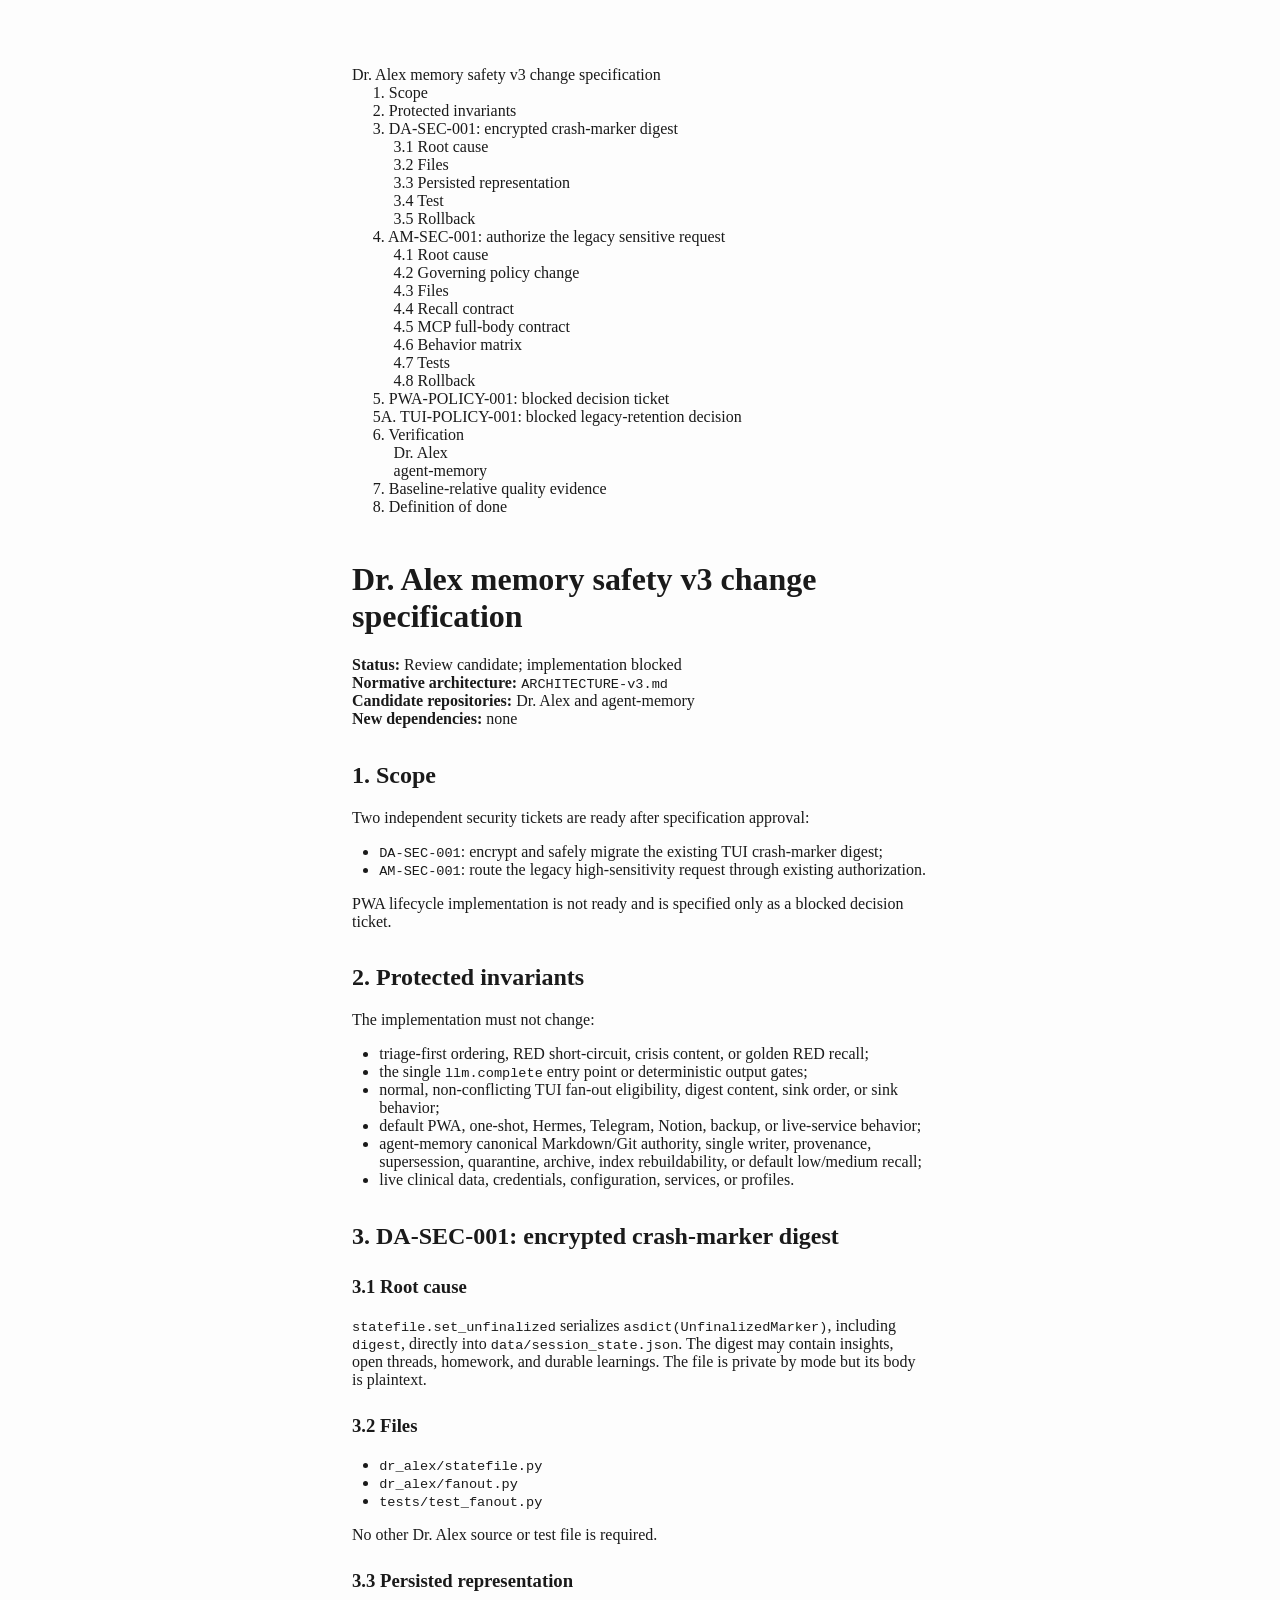
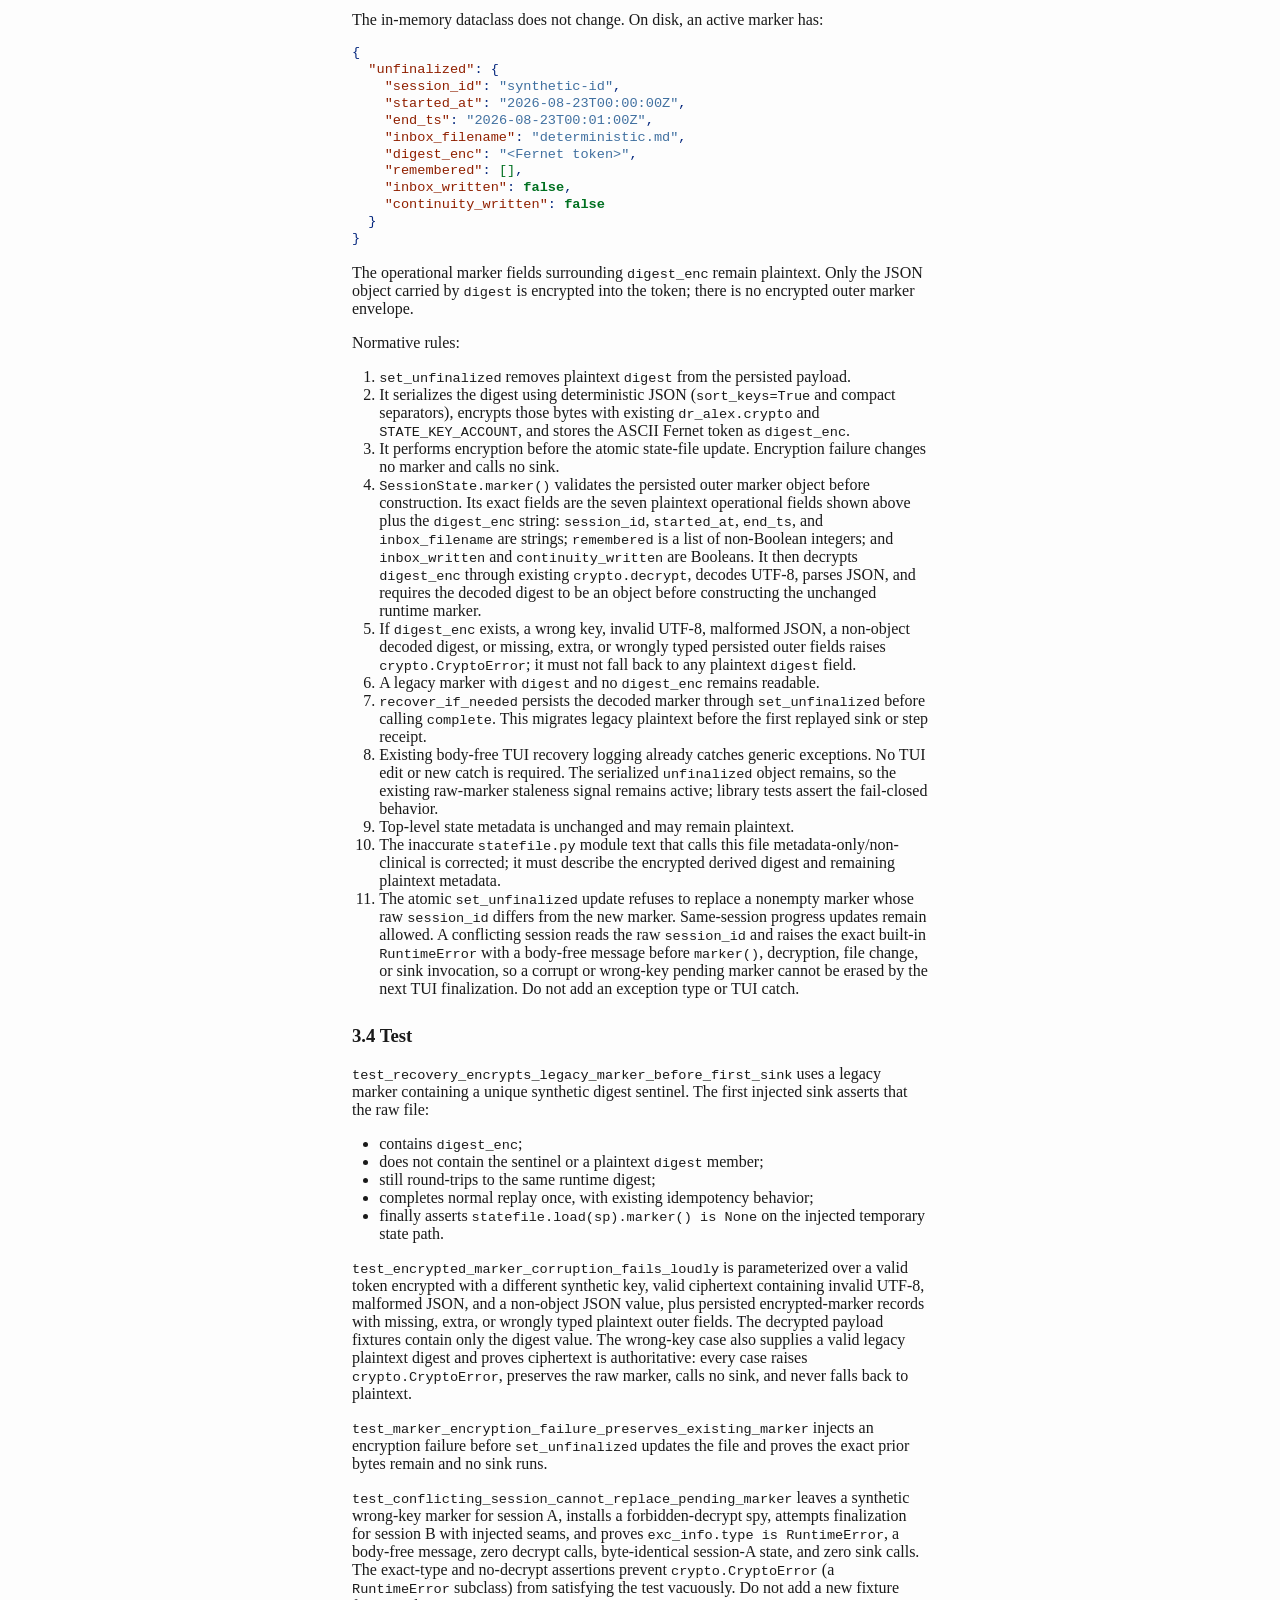
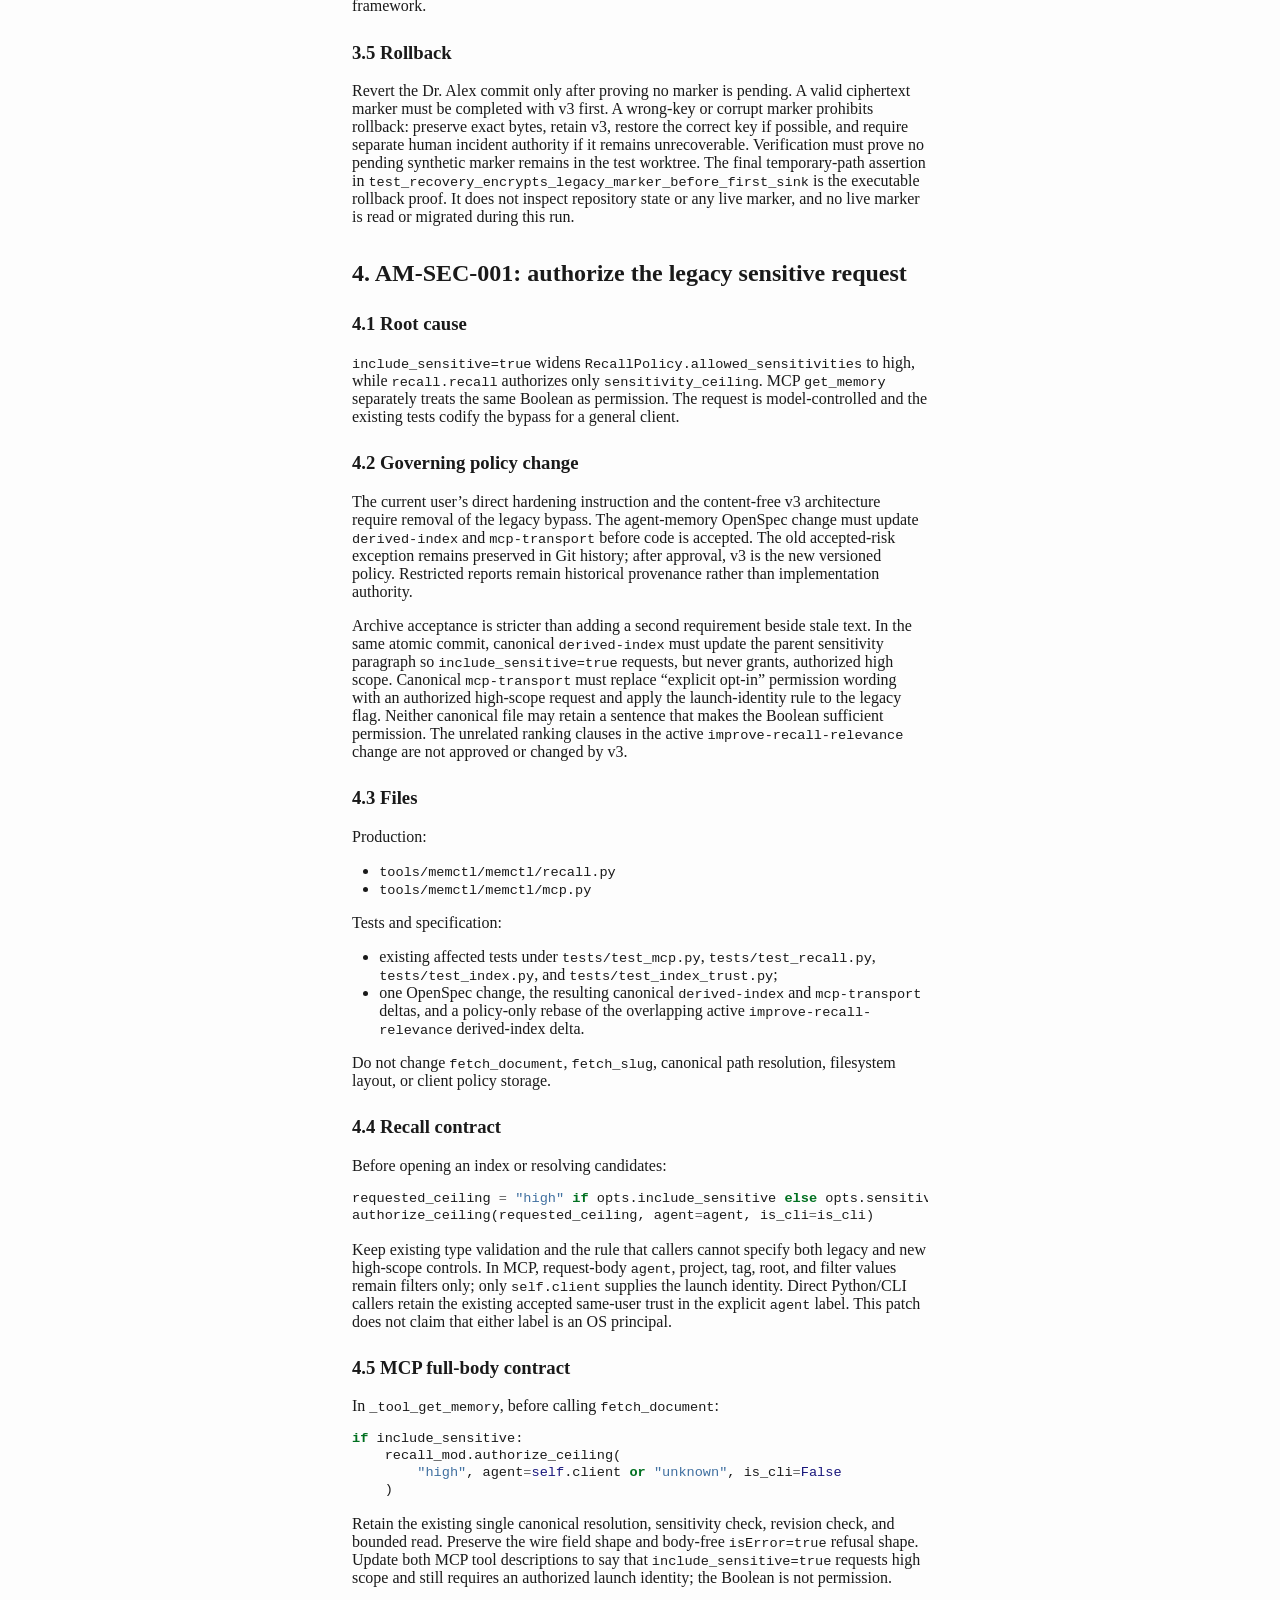
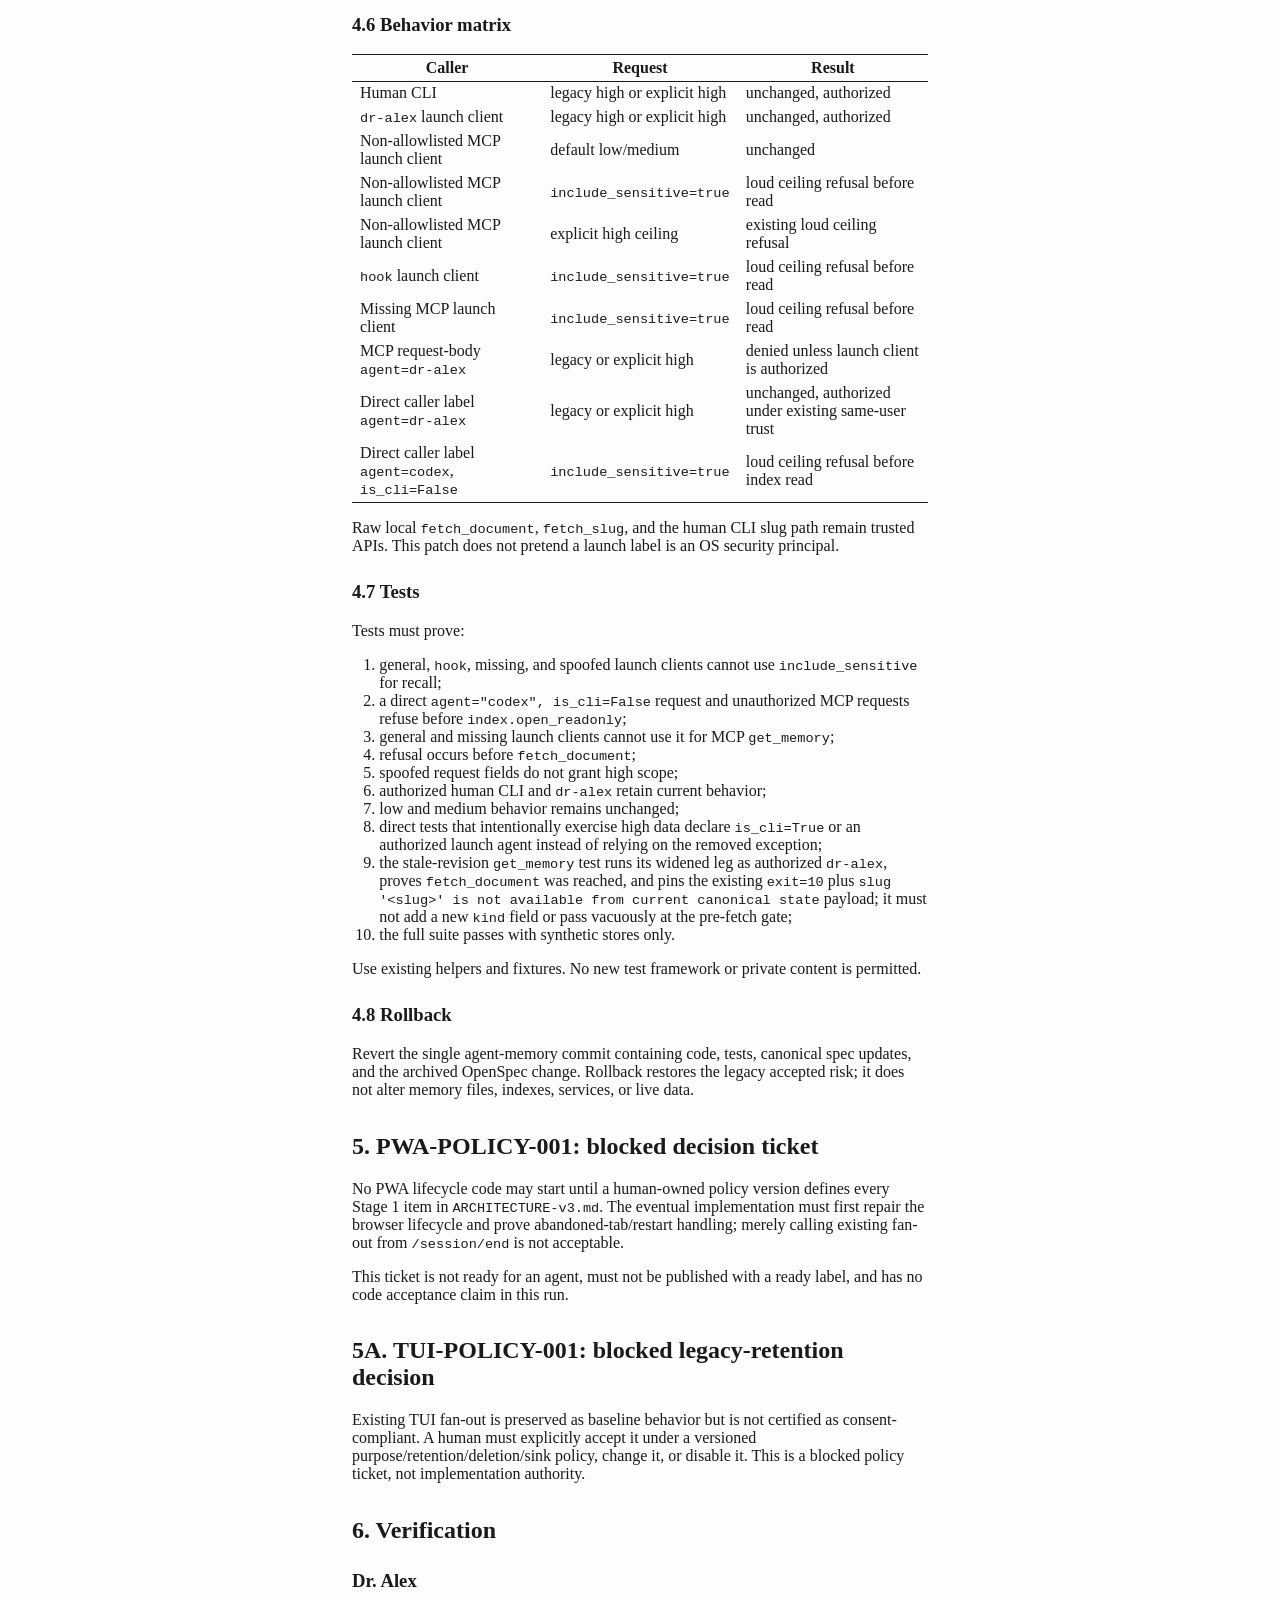
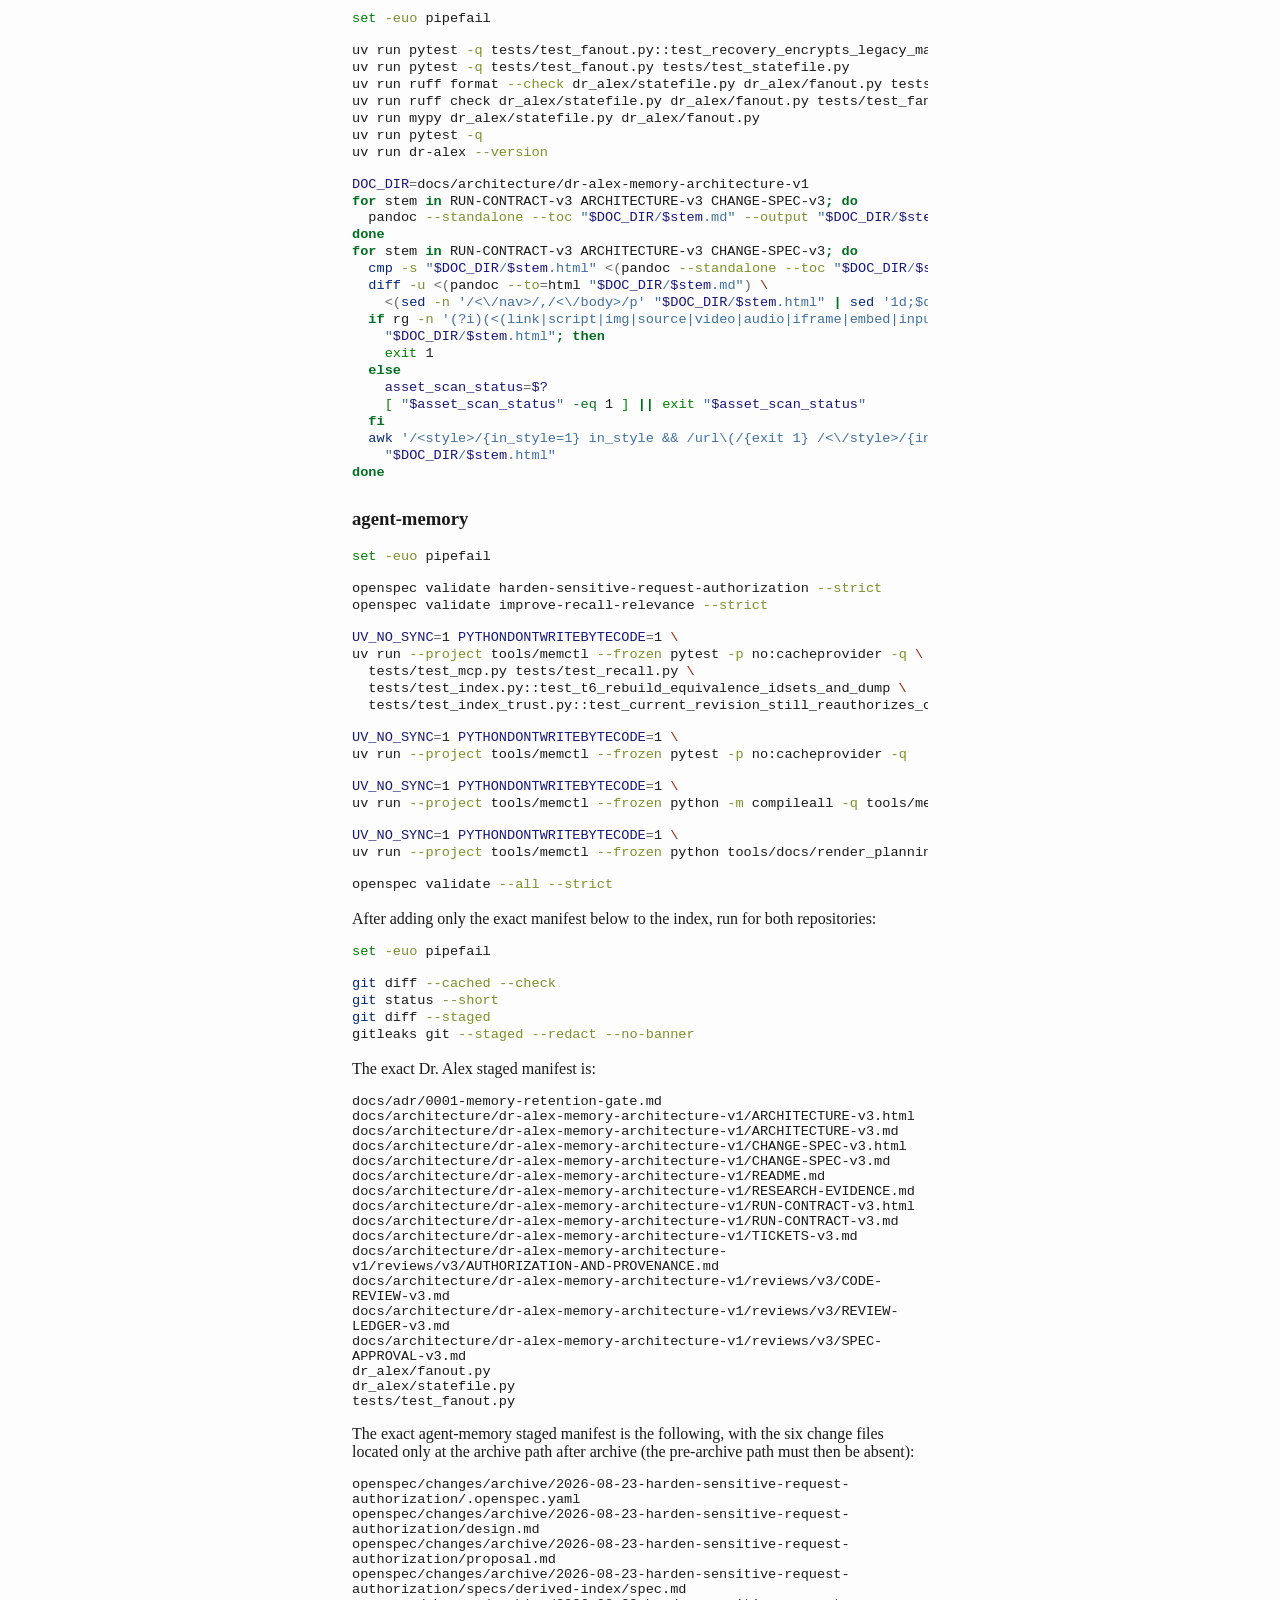
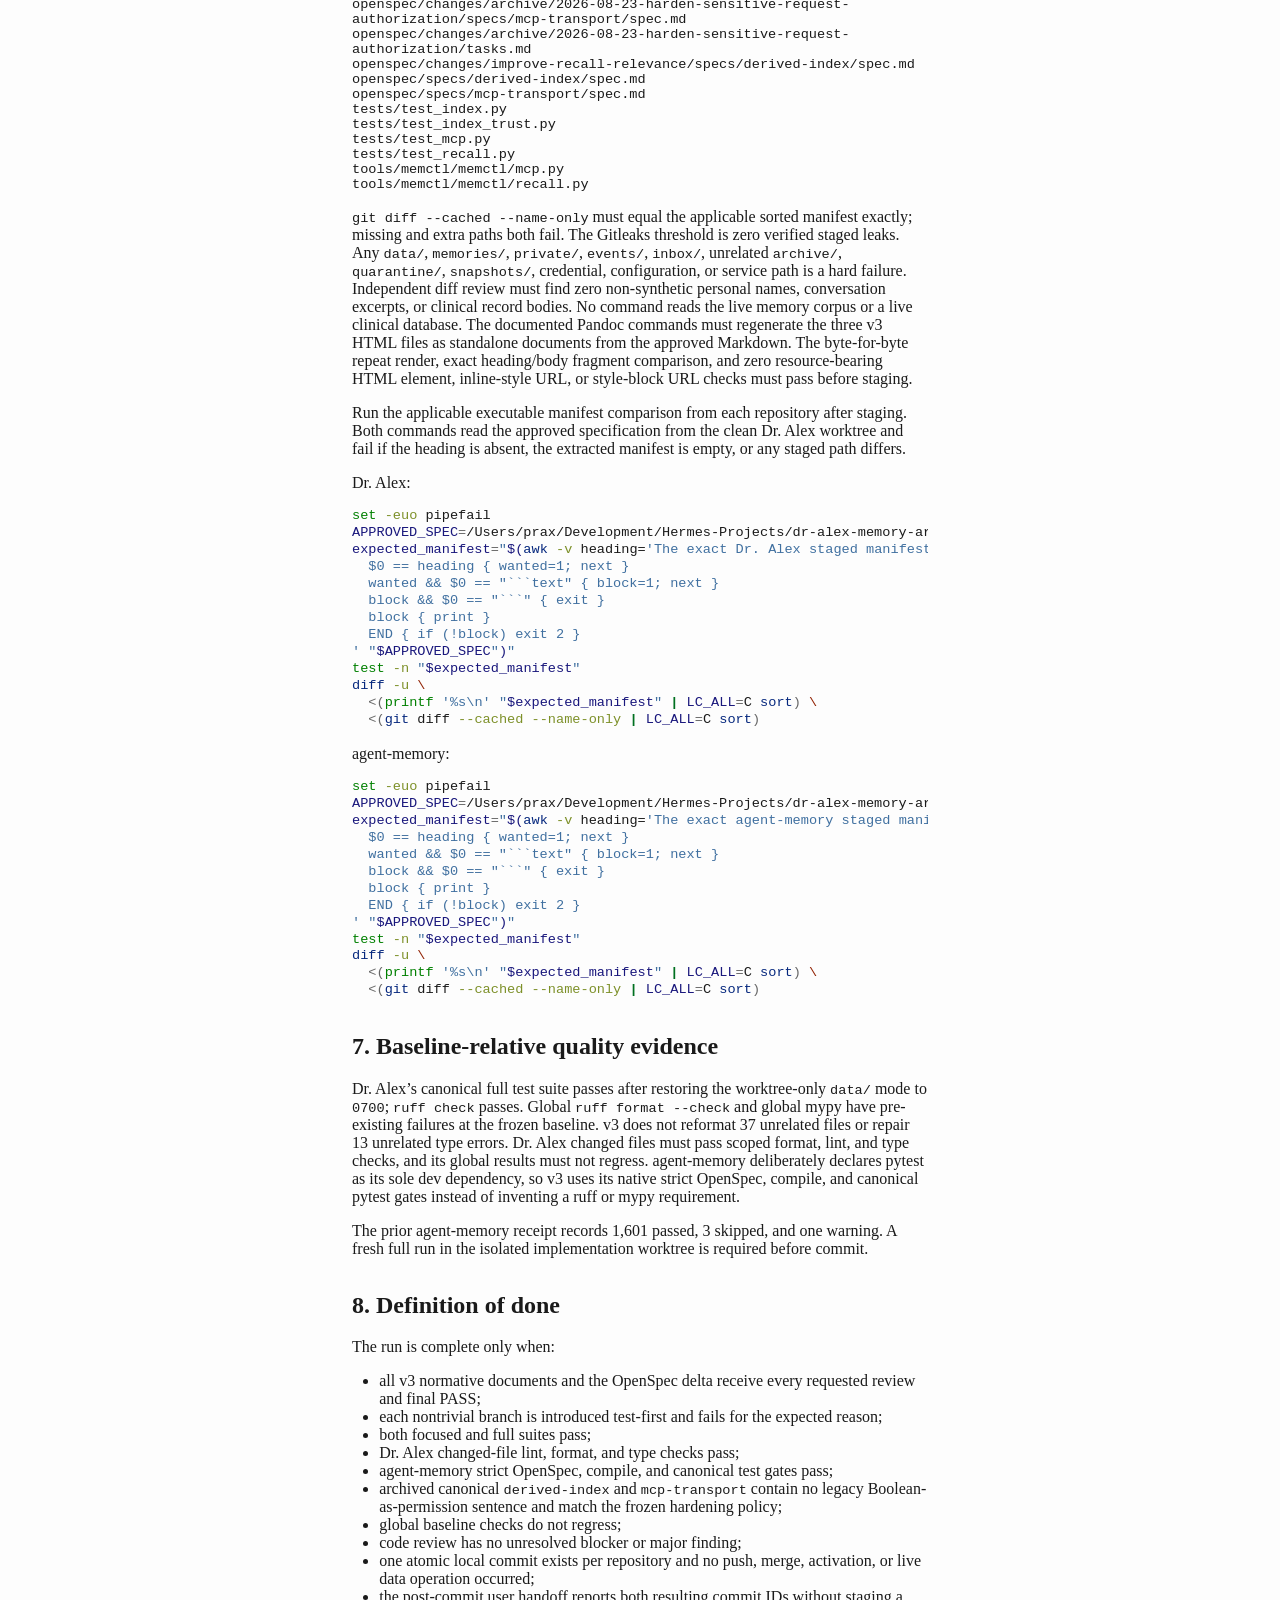
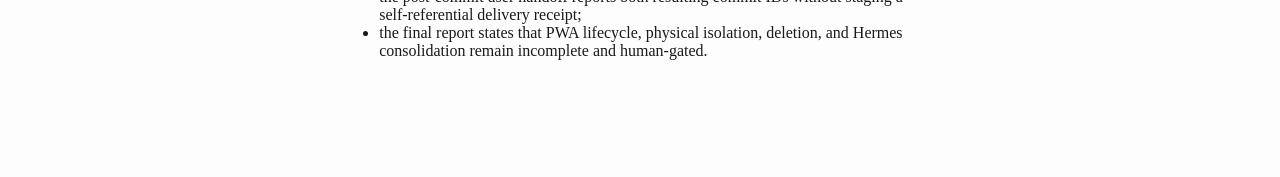
==== docs/architecture/dr-alex-memory-architecture-v1/CHANGE-SPEC-v3.html @ abb3fe2e "fix: encrypt recovery marker digest" ====
<!DOCTYPE html>
<html xmlns="http://www.w3.org/1999/xhtml">
<head>
  <meta charset="utf-8" />
  <meta name="generator" content="pandoc 3.10.2" />
  <meta name="viewport" content="width=device-width, initial-scale=1.0, user-scalable=yes" />
  <title>CHANGE-SPEC-v3</title>
  <style>
    /* Default styles provided by pandoc.
    ** See https://pandoc.org/MANUAL.html#variables-for-html for config info.
    */
    html {
      color: #1a1a1a;
      background-color: #fdfdfd;
    }
    body {
      margin: 0 auto;
      max-width: 36em;
      padding-left: 50px;
      padding-right: 50px;
      padding-top: 50px;
      padding-bottom: 50px;
      hyphens: auto;
      overflow-wrap: break-word;
      text-rendering: optimizeLegibility;
      font-kerning: normal;
    }
    @media (max-width: 600px) {
      body {
        font-size: 0.9em;
        padding: 12px;
      }
      h1 {
        font-size: 1.8em;
      }
    }
    @media print {
      html {
        background-color: white;
      }
      body {
        background-color: transparent;
        color: black;
      }
      p, h2, h3 {
        orphans: 3;
        widows: 3;
      }
      h2, h3, h4 {
        page-break-after: avoid;
      }
    }
    p {
      margin: 1em 0;
    }
    a {
      color: #1a1a1a;
    }
    a:visited {
      color: #1a1a1a;
    }
    img {
      max-width: 100%;
    }
    svg {
      height: auto;
      max-width: 100%;
    }
    h1, h2, h3, h4, h5, h6 {
      margin-top: 1.4em;
    }
    h5, h6 {
      font-size: 1em;
      font-style: italic;
    }
    h6 {
      font-weight: normal;
    }
    ol, ul {
      padding-left: 1.7em;
      margin-top: 1em;
    }
    li > ol, li > ul {
      margin-top: 0;
    }
    blockquote {
      margin: 1em 0 1em 1.7em;
      padding-left: 1em;
      border-left: 2px solid #e6e6e6;
      color: #606060;
    }
    code {
      white-space: pre-wrap;
      font-family: Menlo, Monaco, Consolas, 'Lucida Console', monospace;
      font-size: 85%;
      margin: 0;
      hyphens: manual;
    }
    pre {
      margin: 1em 0;
      overflow: auto;
    }
    pre code {
      padding: 0;
      overflow: visible;
      overflow-wrap: normal;
    }
    .sourceCode {
     background-color: transparent;
     overflow: visible;
    }
    hr {
      border: none;
      border-top: 1px solid #1a1a1a;
      height: 1px;
      margin: 1em 0;
    }
    table {
      margin: 1em 0;
      border-collapse: collapse;
      width: 100%;
      overflow-x: auto;
      display: block;
      font-variant-numeric: lining-nums tabular-nums;
    }
    table caption {
      margin-bottom: 0.75em;
    }
    tbody {
      margin-top: 0.5em;
      border-top: 1px solid #1a1a1a;
      border-bottom: 1px solid #1a1a1a;
    }
    th {
      border-top: 1px solid #1a1a1a;
      padding: 0.25em 0.5em 0.25em 0.5em;
    }
    td {
      padding: 0.125em 0.5em 0.25em 0.5em;
    }
    header {
      margin-bottom: 4em;
      text-align: center;
    }
    #TOC li {
      list-style: none;
    }
    #TOC ul {
      padding-left: 1.3em;
    }
    #TOC > ul {
      padding-left: 0;
    }
    #TOC a:not(:hover) {
      text-decoration: none;
    }
    span.smallcaps{font-variant: small-caps;}
    div.columns{display: flex; gap: 1.5em;}
    div.column{flex: auto;}
    @media screen {
    div.columns{gap: min(4vw, 1.5em);}
    div.column{overflow-x: auto;}
    }
    div.hanging-indent{margin-left: 1.5em; text-indent: -1.5em;}
    /* The extra [class] is a hack that increases specificity enough to
       override a similar rule in reveal.js */
    ul.task-list[class]{list-style: none;}
    ul.task-list li input[type="checkbox"] {
      font-size: inherit;
      width: 0.8em;
      margin: 0 0.8em 0.2em -1.6em;
      vertical-align: middle;
    }
    .display.math{display: block; text-align: center; margin: 0.5rem auto;}
    /* CSS for syntax highlighting */
    html { -webkit-text-size-adjust: 100%; }
    pre > code.sourceCode { white-space: pre; position: relative; }
    pre > code.sourceCode > span { display: inline-block; line-height: 1.25; }
    pre > code.sourceCode > span:empty { height: 1.2em; }
    .sourceCode { overflow: visible; }
    code.sourceCode > span { color: inherit; text-decoration: inherit; }
    div.sourceCode { margin: 1em 0; }
    pre.sourceCode { margin: 0; }
    @media screen {
    div.sourceCode { overflow: auto; }
    }
    @media print {
    pre > code.sourceCode { white-space: pre-wrap; }
    pre > code.sourceCode > span { text-indent: -5em; padding-left: 5em; }
    }
    pre.numberSource code
      { counter-reset: source-line 0; }
    pre.numberSource code > span
      { position: relative; left: -4em; counter-increment: source-line; }
    pre.numberSource code > span > a:first-child::before
      { content: counter(source-line);
        position: relative; left: -1em; text-align: right; vertical-align: baseline;
        border: none; display: inline-block;
        -webkit-touch-callout: none; -webkit-user-select: none;
        -khtml-user-select: none; -moz-user-select: none;
        -ms-user-select: none; user-select: none;
        padding: 0 4px; width: 4em;
        color: #aaaaaa;
      }
    pre.numberSource { margin-left: 3em; border-left: 1px solid #aaaaaa;  padding-left: 4px; }
    div.sourceCode
      {   }
    @media screen {
    pre > code.sourceCode > span > a:first-child::before { text-decoration: underline; }
    }
    code span.al { color: #ff0000; font-weight: bold; } /* Alert */
    code span.an { color: #60a0b0; font-weight: bold; font-style: italic; } /* Annotation */
    code span.at { color: #7d9029; } /* Attribute */
    code span.bn { color: #40a070; } /* BaseN */
    code span.bu { color: #008000; } /* BuiltIn */
    code span.cf { color: #007020; font-weight: bold; } /* ControlFlow */
    code span.ch { color: #4070a0; } /* Char */
    code span.cn { color: #880000; } /* Constant */
    code span.co { color: #60a0b0; font-style: italic; } /* Comment */
    code span.cv { color: #60a0b0; font-weight: bold; font-style: italic; } /* CommentVar */
    code span.do { color: #ba2121; font-style: italic; } /* Documentation */
    code span.dt { color: #902000; } /* DataType */
    code span.dv { color: #40a070; } /* DecVal */
    code span.er { color: #ff0000; font-weight: bold; } /* Error */
    code span.ex { } /* Extension */
    code span.fl { color: #40a070; } /* Float */
    code span.fu { color: #06287e; } /* Function */
    code span.im { color: #008000; font-weight: bold; } /* Import */
    code span.in { color: #60a0b0; font-weight: bold; font-style: italic; } /* Information */
    code span.kw { color: #007020; font-weight: bold; } /* Keyword */
    code span.op { color: #666666; } /* Operator */
    code span.ot { color: #007020; } /* Other */
    code span.pp { color: #bc7a00; } /* Preprocessor */
    code span.sc { color: #4070a0; } /* SpecialChar */
    code span.ss { color: #bb6688; } /* SpecialString */
    code span.st { color: #4070a0; } /* String */
    code span.va { color: #19177c; } /* Variable */
    code span.vs { color: #4070a0; } /* VerbatimString */
    code span.wa { color: #60a0b0; font-weight: bold; font-style: italic; } /* Warning */
  </style>
</head>
<body>
<nav id="TOC" role="doc-toc">
<ul>
<li><a href="#dr.-alex-memory-safety-v3-change-specification"
id="toc-dr.-alex-memory-safety-v3-change-specification">Dr. Alex memory
safety v3 change specification</a>
<ul>
<li><a href="#scope" id="toc-scope">1. Scope</a></li>
<li><a href="#protected-invariants" id="toc-protected-invariants">2.
Protected invariants</a></li>
<li><a href="#da-sec-001-encrypted-crash-marker-digest"
id="toc-da-sec-001-encrypted-crash-marker-digest">3. DA-SEC-001:
encrypted crash-marker digest</a>
<ul>
<li><a href="#root-cause" id="toc-root-cause">3.1 Root cause</a></li>
<li><a href="#files" id="toc-files">3.2 Files</a></li>
<li><a href="#persisted-representation"
id="toc-persisted-representation">3.3 Persisted representation</a></li>
<li><a href="#test" id="toc-test">3.4 Test</a></li>
<li><a href="#rollback" id="toc-rollback">3.5 Rollback</a></li>
</ul></li>
<li><a href="#am-sec-001-authorize-the-legacy-sensitive-request"
id="toc-am-sec-001-authorize-the-legacy-sensitive-request">4.
AM-SEC-001: authorize the legacy sensitive request</a>
<ul>
<li><a href="#root-cause-1" id="toc-root-cause-1">4.1 Root
cause</a></li>
<li><a href="#governing-policy-change"
id="toc-governing-policy-change">4.2 Governing policy change</a></li>
<li><a href="#files-1" id="toc-files-1">4.3 Files</a></li>
<li><a href="#recall-contract" id="toc-recall-contract">4.4 Recall
contract</a></li>
<li><a href="#mcp-full-body-contract"
id="toc-mcp-full-body-contract">4.5 MCP full-body contract</a></li>
<li><a href="#behavior-matrix" id="toc-behavior-matrix">4.6 Behavior
matrix</a></li>
<li><a href="#tests" id="toc-tests">4.7 Tests</a></li>
<li><a href="#rollback-1" id="toc-rollback-1">4.8 Rollback</a></li>
</ul></li>
<li><a href="#pwa-policy-001-blocked-decision-ticket"
id="toc-pwa-policy-001-blocked-decision-ticket">5. PWA-POLICY-001:
blocked decision ticket</a></li>
<li><a href="#a.-tui-policy-001-blocked-legacy-retention-decision"
id="toc-a.-tui-policy-001-blocked-legacy-retention-decision">5A.
TUI-POLICY-001: blocked legacy-retention decision</a></li>
<li><a href="#verification" id="toc-verification">6. Verification</a>
<ul>
<li><a href="#dr.-alex" id="toc-dr.-alex">Dr. Alex</a></li>
<li><a href="#agent-memory" id="toc-agent-memory">agent-memory</a></li>
</ul></li>
<li><a href="#baseline-relative-quality-evidence"
id="toc-baseline-relative-quality-evidence">7. Baseline-relative quality
evidence</a></li>
<li><a href="#definition-of-done" id="toc-definition-of-done">8.
Definition of done</a></li>
</ul></li>
</ul>
</nav>
<h1 id="dr.-alex-memory-safety-v3-change-specification">Dr. Alex memory
safety v3 change specification</h1>
<p><strong>Status:</strong> Review candidate; implementation
blocked<br />
<strong>Normative architecture:</strong>
<code>ARCHITECTURE-v3.md</code><br />
<strong>Candidate repositories:</strong> Dr. Alex and agent-memory<br />
<strong>New dependencies:</strong> none</p>
<h2 id="scope">1. Scope</h2>
<p>Two independent security tickets are ready after specification
approval:</p>
<ul>
<li><code>DA-SEC-001</code>: encrypt and safely migrate the existing TUI
crash-marker digest;</li>
<li><code>AM-SEC-001</code>: route the legacy high-sensitivity request
through existing authorization.</li>
</ul>
<p>PWA lifecycle implementation is not ready and is specified only as a
blocked decision ticket.</p>
<h2 id="protected-invariants">2. Protected invariants</h2>
<p>The implementation must not change:</p>
<ul>
<li>triage-first ordering, RED short-circuit, crisis content, or golden
RED recall;</li>
<li>the single <code>llm.complete</code> entry point or deterministic
output gates;</li>
<li>normal, non-conflicting TUI fan-out eligibility, digest content,
sink order, or sink behavior;</li>
<li>default PWA, one-shot, Hermes, Telegram, Notion, backup, or
live-service behavior;</li>
<li>agent-memory canonical Markdown/Git authority, single writer,
provenance, supersession, quarantine, archive, index rebuildability, or
default low/medium recall;</li>
<li>live clinical data, credentials, configuration, services, or
profiles.</li>
</ul>
<h2 id="da-sec-001-encrypted-crash-marker-digest">3. DA-SEC-001:
encrypted crash-marker digest</h2>
<h3 id="root-cause">3.1 Root cause</h3>
<p><code>statefile.set_unfinalized</code> serializes
<code>asdict(UnfinalizedMarker)</code>, including <code>digest</code>,
directly into <code>data/session_state.json</code>. The digest may
contain insights, open threads, homework, and durable learnings. The
file is private by mode but its body is plaintext.</p>
<h3 id="files">3.2 Files</h3>
<ul>
<li><code>dr_alex/statefile.py</code></li>
<li><code>dr_alex/fanout.py</code></li>
<li><code>tests/test_fanout.py</code></li>
</ul>
<p>No other Dr. Alex source or test file is required.</p>
<h3 id="persisted-representation">3.3 Persisted representation</h3>
<p>The in-memory dataclass does not change. On disk, an active marker
has:</p>
<div class="sourceCode" id="cb1"><pre
class="sourceCode json"><code class="sourceCode json"><span id="cb1-1"><a href="#cb1-1" aria-hidden="true" tabindex="-1"></a><span class="fu">{</span></span>
<span id="cb1-2"><a href="#cb1-2" aria-hidden="true" tabindex="-1"></a>  <span class="dt">&quot;unfinalized&quot;</span><span class="fu">:</span> <span class="fu">{</span></span>
<span id="cb1-3"><a href="#cb1-3" aria-hidden="true" tabindex="-1"></a>    <span class="dt">&quot;session_id&quot;</span><span class="fu">:</span> <span class="st">&quot;synthetic-id&quot;</span><span class="fu">,</span></span>
<span id="cb1-4"><a href="#cb1-4" aria-hidden="true" tabindex="-1"></a>    <span class="dt">&quot;started_at&quot;</span><span class="fu">:</span> <span class="st">&quot;2026-08-23T00:00:00Z&quot;</span><span class="fu">,</span></span>
<span id="cb1-5"><a href="#cb1-5" aria-hidden="true" tabindex="-1"></a>    <span class="dt">&quot;end_ts&quot;</span><span class="fu">:</span> <span class="st">&quot;2026-08-23T00:01:00Z&quot;</span><span class="fu">,</span></span>
<span id="cb1-6"><a href="#cb1-6" aria-hidden="true" tabindex="-1"></a>    <span class="dt">&quot;inbox_filename&quot;</span><span class="fu">:</span> <span class="st">&quot;deterministic.md&quot;</span><span class="fu">,</span></span>
<span id="cb1-7"><a href="#cb1-7" aria-hidden="true" tabindex="-1"></a>    <span class="dt">&quot;digest_enc&quot;</span><span class="fu">:</span> <span class="st">&quot;&lt;Fernet token&gt;&quot;</span><span class="fu">,</span></span>
<span id="cb1-8"><a href="#cb1-8" aria-hidden="true" tabindex="-1"></a>    <span class="dt">&quot;remembered&quot;</span><span class="fu">:</span> <span class="ot">[]</span><span class="fu">,</span></span>
<span id="cb1-9"><a href="#cb1-9" aria-hidden="true" tabindex="-1"></a>    <span class="dt">&quot;inbox_written&quot;</span><span class="fu">:</span> <span class="kw">false</span><span class="fu">,</span></span>
<span id="cb1-10"><a href="#cb1-10" aria-hidden="true" tabindex="-1"></a>    <span class="dt">&quot;continuity_written&quot;</span><span class="fu">:</span> <span class="kw">false</span></span>
<span id="cb1-11"><a href="#cb1-11" aria-hidden="true" tabindex="-1"></a>  <span class="fu">}</span></span>
<span id="cb1-12"><a href="#cb1-12" aria-hidden="true" tabindex="-1"></a><span class="fu">}</span></span></code></pre></div>
<p>The operational marker fields surrounding <code>digest_enc</code>
remain plaintext. Only the JSON object carried by <code>digest</code> is
encrypted into the token; there is no encrypted outer marker
envelope.</p>
<p>Normative rules:</p>
<ol type="1">
<li><code>set_unfinalized</code> removes plaintext <code>digest</code>
from the persisted payload.</li>
<li>It serializes the digest using deterministic JSON
(<code>sort_keys=True</code> and compact separators), encrypts those
bytes with existing <code>dr_alex.crypto</code> and
<code>STATE_KEY_ACCOUNT</code>, and stores the ASCII Fernet token as
<code>digest_enc</code>.</li>
<li>It performs encryption before the atomic state-file update.
Encryption failure changes no marker and calls no sink.</li>
<li><code>SessionState.marker()</code> validates the persisted outer
marker object before construction. Its exact fields are the seven
plaintext operational fields shown above plus the
<code>digest_enc</code> string: <code>session_id</code>,
<code>started_at</code>, <code>end_ts</code>, and
<code>inbox_filename</code> are strings; <code>remembered</code> is a
list of non-Boolean integers; and <code>inbox_written</code> and
<code>continuity_written</code> are Booleans. It then decrypts
<code>digest_enc</code> through existing <code>crypto.decrypt</code>,
decodes UTF-8, parses JSON, and requires the decoded digest to be an
object before constructing the unchanged runtime marker.</li>
<li>If <code>digest_enc</code> exists, a wrong key, invalid UTF-8,
malformed JSON, a non-object decoded digest, or missing, extra, or
wrongly typed persisted outer fields raises
<code>crypto.CryptoError</code>; it must not fall back to any plaintext
<code>digest</code> field.</li>
<li>A legacy marker with <code>digest</code> and no
<code>digest_enc</code> remains readable.</li>
<li><code>recover_if_needed</code> persists the decoded marker through
<code>set_unfinalized</code> before calling <code>complete</code>. This
migrates legacy plaintext before the first replayed sink or step
receipt.</li>
<li>Existing body-free TUI recovery logging already catches generic
exceptions. No TUI edit or new catch is required. The serialized
<code>unfinalized</code> object remains, so the existing raw-marker
staleness signal remains active; library tests assert the fail-closed
behavior.</li>
<li>Top-level state metadata is unchanged and may remain plaintext.</li>
<li>The inaccurate <code>statefile.py</code> module text that calls this
file metadata-only/non-clinical is corrected; it must describe the
encrypted derived digest and remaining plaintext metadata.</li>
<li>The atomic <code>set_unfinalized</code> update refuses to replace a
nonempty marker whose raw <code>session_id</code> differs from the new
marker. Same-session progress updates remain allowed. A conflicting
session reads the raw <code>session_id</code> and raises the exact
built-in <code>RuntimeError</code> with a body-free message before
<code>marker()</code>, decryption, file change, or sink invocation, so a
corrupt or wrong-key pending marker cannot be erased by the next TUI
finalization. Do not add an exception type or TUI catch.</li>
</ol>
<h3 id="test">3.4 Test</h3>
<p><code>test_recovery_encrypts_legacy_marker_before_first_sink</code>
uses a legacy marker containing a unique synthetic digest sentinel. The
first injected sink asserts that the raw file:</p>
<ul>
<li>contains <code>digest_enc</code>;</li>
<li>does not contain the sentinel or a plaintext <code>digest</code>
member;</li>
<li>still round-trips to the same runtime digest;</li>
<li>completes normal replay once, with existing idempotency
behavior;</li>
<li>finally asserts <code>statefile.load(sp).marker() is None</code> on
the injected temporary state path.</li>
</ul>
<p><code>test_encrypted_marker_corruption_fails_loudly</code> is
parameterized over a valid token encrypted with a different synthetic
key, valid ciphertext containing invalid UTF-8, malformed JSON, and a
non-object JSON value, plus persisted encrypted-marker records with
missing, extra, or wrongly typed plaintext outer fields. The decrypted
payload fixtures contain only the digest value. The wrong-key case also
supplies a valid legacy plaintext digest and proves ciphertext is
authoritative: every case raises <code>crypto.CryptoError</code>,
preserves the raw marker, calls no sink, and never falls back to
plaintext.</p>
<p><code>test_marker_encryption_failure_preserves_existing_marker</code>
injects an encryption failure before <code>set_unfinalized</code>
updates the file and proves the exact prior bytes remain and no sink
runs.</p>
<p><code>test_conflicting_session_cannot_replace_pending_marker</code>
leaves a synthetic wrong-key marker for session A, installs a
forbidden-decrypt spy, attempts finalization for session B with injected
seams, and proves <code>exc_info.type is RuntimeError</code>, a
body-free message, zero decrypt calls, byte-identical session-A state,
and zero sink calls. The exact-type and no-decrypt assertions prevent
<code>crypto.CryptoError</code> (a <code>RuntimeError</code> subclass)
from satisfying the test vacuously. Do not add a new fixture
framework.</p>
<h3 id="rollback">3.5 Rollback</h3>
<p>Revert the Dr. Alex commit only after proving no marker is pending. A
valid ciphertext marker must be completed with v3 first. A wrong-key or
corrupt marker prohibits rollback: preserve exact bytes, retain v3,
restore the correct key if possible, and require separate human incident
authority if it remains unrecoverable. Verification must prove no
pending synthetic marker remains in the test worktree. The final
temporary-path assertion in
<code>test_recovery_encrypts_legacy_marker_before_first_sink</code> is
the executable rollback proof. It does not inspect repository state or
any live marker, and no live marker is read or migrated during this
run.</p>
<h2 id="am-sec-001-authorize-the-legacy-sensitive-request">4.
AM-SEC-001: authorize the legacy sensitive request</h2>
<h3 id="root-cause-1">4.1 Root cause</h3>
<p><code>include_sensitive=true</code> widens
<code>RecallPolicy.allowed_sensitivities</code> to high, while
<code>recall.recall</code> authorizes only
<code>sensitivity_ceiling</code>. MCP <code>get_memory</code> separately
treats the same Boolean as permission. The request is model-controlled
and the existing tests codify the bypass for a general client.</p>
<h3 id="governing-policy-change">4.2 Governing policy change</h3>
<p>The current user’s direct hardening instruction and the content-free
v3 architecture require removal of the legacy bypass. The agent-memory
OpenSpec change must update <code>derived-index</code> and
<code>mcp-transport</code> before code is accepted. The old
accepted-risk exception remains preserved in Git history; after
approval, v3 is the new versioned policy. Restricted reports remain
historical provenance rather than implementation authority.</p>
<p>Archive acceptance is stricter than adding a second requirement
beside stale text. In the same atomic commit, canonical
<code>derived-index</code> must update the parent sensitivity paragraph
so <code>include_sensitive=true</code> requests, but never grants,
authorized high scope. Canonical <code>mcp-transport</code> must replace
“explicit opt-in” permission wording with an authorized high-scope
request and apply the launch-identity rule to the legacy flag. Neither
canonical file may retain a sentence that makes the Boolean sufficient
permission. The unrelated ranking clauses in the active
<code>improve-recall-relevance</code> change are not approved or changed
by v3.</p>
<h3 id="files-1">4.3 Files</h3>
<p>Production:</p>
<ul>
<li><code>tools/memctl/memctl/recall.py</code></li>
<li><code>tools/memctl/memctl/mcp.py</code></li>
</ul>
<p>Tests and specification:</p>
<ul>
<li>existing affected tests under <code>tests/test_mcp.py</code>,
<code>tests/test_recall.py</code>, <code>tests/test_index.py</code>, and
<code>tests/test_index_trust.py</code>;</li>
<li>one OpenSpec change, the resulting canonical
<code>derived-index</code> and <code>mcp-transport</code> deltas, and a
policy-only rebase of the overlapping active
<code>improve-recall-relevance</code> derived-index delta.</li>
</ul>
<p>Do not change <code>fetch_document</code>, <code>fetch_slug</code>,
canonical path resolution, filesystem layout, or client policy
storage.</p>
<h3 id="recall-contract">4.4 Recall contract</h3>
<p>Before opening an index or resolving candidates:</p>
<div class="sourceCode" id="cb2"><pre
class="sourceCode python"><code class="sourceCode python"><span id="cb2-1"><a href="#cb2-1" aria-hidden="true" tabindex="-1"></a>requested_ceiling <span class="op">=</span> <span class="st">&quot;high&quot;</span> <span class="cf">if</span> opts.include_sensitive <span class="cf">else</span> opts.sensitivity_ceiling</span>
<span id="cb2-2"><a href="#cb2-2" aria-hidden="true" tabindex="-1"></a>authorize_ceiling(requested_ceiling, agent<span class="op">=</span>agent, is_cli<span class="op">=</span>is_cli)</span></code></pre></div>
<p>Keep existing type validation and the rule that callers cannot
specify both legacy and new high-scope controls. In MCP, request-body
<code>agent</code>, project, tag, root, and filter values remain filters
only; only <code>self.client</code> supplies the launch identity. Direct
Python/CLI callers retain the existing accepted same-user trust in the
explicit <code>agent</code> label. This patch does not claim that either
label is an OS principal.</p>
<h3 id="mcp-full-body-contract">4.5 MCP full-body contract</h3>
<p>In <code>_tool_get_memory</code>, before calling
<code>fetch_document</code>:</p>
<div class="sourceCode" id="cb3"><pre
class="sourceCode python"><code class="sourceCode python"><span id="cb3-1"><a href="#cb3-1" aria-hidden="true" tabindex="-1"></a><span class="cf">if</span> include_sensitive:</span>
<span id="cb3-2"><a href="#cb3-2" aria-hidden="true" tabindex="-1"></a>    recall_mod.authorize_ceiling(</span>
<span id="cb3-3"><a href="#cb3-3" aria-hidden="true" tabindex="-1"></a>        <span class="st">&quot;high&quot;</span>, agent<span class="op">=</span><span class="va">self</span>.client <span class="kw">or</span> <span class="st">&quot;unknown&quot;</span>, is_cli<span class="op">=</span><span class="va">False</span></span>
<span id="cb3-4"><a href="#cb3-4" aria-hidden="true" tabindex="-1"></a>    )</span></code></pre></div>
<p>Retain the existing single canonical resolution, sensitivity check,
revision check, and bounded read. Preserve the wire field shape and
body-free <code>isError=true</code> refusal shape. Update both MCP tool
descriptions to say that <code>include_sensitive=true</code> requests
high scope and still requires an authorized launch identity; the Boolean
is not permission.</p>
<h3 id="behavior-matrix">4.6 Behavior matrix</h3>
<table>
<colgroup>
<col style="width: 33%" />
<col style="width: 33%" />
<col style="width: 33%" />
</colgroup>
<thead>
<tr>
<th>Caller</th>
<th>Request</th>
<th>Result</th>
</tr>
</thead>
<tbody>
<tr>
<td>Human CLI</td>
<td>legacy high or explicit high</td>
<td>unchanged, authorized</td>
</tr>
<tr>
<td><code>dr-alex</code> launch client</td>
<td>legacy high or explicit high</td>
<td>unchanged, authorized</td>
</tr>
<tr>
<td>Non-allowlisted MCP launch client</td>
<td>default low/medium</td>
<td>unchanged</td>
</tr>
<tr>
<td>Non-allowlisted MCP launch client</td>
<td><code>include_sensitive=true</code></td>
<td>loud ceiling refusal before read</td>
</tr>
<tr>
<td>Non-allowlisted MCP launch client</td>
<td>explicit high ceiling</td>
<td>existing loud ceiling refusal</td>
</tr>
<tr>
<td><code>hook</code> launch client</td>
<td><code>include_sensitive=true</code></td>
<td>loud ceiling refusal before read</td>
</tr>
<tr>
<td>Missing MCP launch client</td>
<td><code>include_sensitive=true</code></td>
<td>loud ceiling refusal before read</td>
</tr>
<tr>
<td>MCP request-body <code>agent=dr-alex</code></td>
<td>legacy or explicit high</td>
<td>denied unless launch client is authorized</td>
</tr>
<tr>
<td>Direct caller label <code>agent=dr-alex</code></td>
<td>legacy or explicit high</td>
<td>unchanged, authorized under existing same-user trust</td>
</tr>
<tr>
<td>Direct caller label <code>agent=codex</code>,
<code>is_cli=False</code></td>
<td><code>include_sensitive=true</code></td>
<td>loud ceiling refusal before index read</td>
</tr>
</tbody>
</table>
<p>Raw local <code>fetch_document</code>, <code>fetch_slug</code>, and
the human CLI slug path remain trusted APIs. This patch does not pretend
a launch label is an OS security principal.</p>
<h3 id="tests">4.7 Tests</h3>
<p>Tests must prove:</p>
<ol type="1">
<li>general, <code>hook</code>, missing, and spoofed launch clients
cannot use <code>include_sensitive</code> for recall;</li>
<li>a direct <code>agent="codex", is_cli=False</code> request and
unauthorized MCP requests refuse before
<code>index.open_readonly</code>;</li>
<li>general and missing launch clients cannot use it for MCP
<code>get_memory</code>;</li>
<li>refusal occurs before <code>fetch_document</code>;</li>
<li>spoofed request fields do not grant high scope;</li>
<li>authorized human CLI and <code>dr-alex</code> retain current
behavior;</li>
<li>low and medium behavior remains unchanged;</li>
<li>direct tests that intentionally exercise high data declare
<code>is_cli=True</code> or an authorized launch agent instead of
relying on the removed exception;</li>
<li>the stale-revision <code>get_memory</code> test runs its widened leg
as authorized <code>dr-alex</code>, proves <code>fetch_document</code>
was reached, and pins the existing <code>exit=10</code> plus
<code>slug '&lt;slug&gt;' is not available from current canonical state</code>
payload; it must not add a new <code>kind</code> field or pass vacuously
at the pre-fetch gate;</li>
<li>the full suite passes with synthetic stores only.</li>
</ol>
<p>Use existing helpers and fixtures. No new test framework or private
content is permitted.</p>
<h3 id="rollback-1">4.8 Rollback</h3>
<p>Revert the single agent-memory commit containing code, tests,
canonical spec updates, and the archived OpenSpec change. Rollback
restores the legacy accepted risk; it does not alter memory files,
indexes, services, or live data.</p>
<h2 id="pwa-policy-001-blocked-decision-ticket">5. PWA-POLICY-001:
blocked decision ticket</h2>
<p>No PWA lifecycle code may start until a human-owned policy version
defines every Stage 1 item in <code>ARCHITECTURE-v3.md</code>. The
eventual implementation must first repair the browser lifecycle and
prove abandoned-tab/restart handling; merely calling existing fan-out
from <code>/session/end</code> is not acceptable.</p>
<p>This ticket is not ready for an agent, must not be published with a
ready label, and has no code acceptance claim in this run.</p>
<h2 id="a.-tui-policy-001-blocked-legacy-retention-decision">5A.
TUI-POLICY-001: blocked legacy-retention decision</h2>
<p>Existing TUI fan-out is preserved as baseline behavior but is not
certified as consent-compliant. A human must explicitly accept it under
a versioned purpose/retention/deletion/sink policy, change it, or
disable it. This is a blocked policy ticket, not implementation
authority.</p>
<h2 id="verification">6. Verification</h2>
<h3 id="dr.-alex">Dr. Alex</h3>
<div class="sourceCode" id="cb4"><pre
class="sourceCode bash"><code class="sourceCode bash"><span id="cb4-1"><a href="#cb4-1" aria-hidden="true" tabindex="-1"></a><span class="bu">set</span> <span class="at">-euo</span> pipefail</span>
<span id="cb4-2"><a href="#cb4-2" aria-hidden="true" tabindex="-1"></a></span>
<span id="cb4-3"><a href="#cb4-3" aria-hidden="true" tabindex="-1"></a><span class="ex">uv</span> run pytest <span class="at">-q</span> tests/test_fanout.py::test_recovery_encrypts_legacy_marker_before_first_sink</span>
<span id="cb4-4"><a href="#cb4-4" aria-hidden="true" tabindex="-1"></a><span class="ex">uv</span> run pytest <span class="at">-q</span> tests/test_fanout.py tests/test_statefile.py</span>
<span id="cb4-5"><a href="#cb4-5" aria-hidden="true" tabindex="-1"></a><span class="ex">uv</span> run ruff format <span class="at">--check</span> dr_alex/statefile.py dr_alex/fanout.py tests/test_fanout.py</span>
<span id="cb4-6"><a href="#cb4-6" aria-hidden="true" tabindex="-1"></a><span class="ex">uv</span> run ruff check dr_alex/statefile.py dr_alex/fanout.py tests/test_fanout.py</span>
<span id="cb4-7"><a href="#cb4-7" aria-hidden="true" tabindex="-1"></a><span class="ex">uv</span> run mypy dr_alex/statefile.py dr_alex/fanout.py</span>
<span id="cb4-8"><a href="#cb4-8" aria-hidden="true" tabindex="-1"></a><span class="ex">uv</span> run pytest <span class="at">-q</span></span>
<span id="cb4-9"><a href="#cb4-9" aria-hidden="true" tabindex="-1"></a><span class="ex">uv</span> run dr-alex <span class="at">--version</span></span>
<span id="cb4-10"><a href="#cb4-10" aria-hidden="true" tabindex="-1"></a></span>
<span id="cb4-11"><a href="#cb4-11" aria-hidden="true" tabindex="-1"></a><span class="va">DOC_DIR</span><span class="op">=</span>docs/architecture/dr-alex-memory-architecture-v1</span>
<span id="cb4-12"><a href="#cb4-12" aria-hidden="true" tabindex="-1"></a><span class="cf">for</span> stem <span class="kw">in</span> RUN-CONTRACT-v3 ARCHITECTURE-v3 CHANGE-SPEC-v3<span class="kw">;</span> <span class="cf">do</span></span>
<span id="cb4-13"><a href="#cb4-13" aria-hidden="true" tabindex="-1"></a>  <span class="ex">pandoc</span> <span class="at">--standalone</span> <span class="at">--toc</span> <span class="st">&quot;</span><span class="va">$DOC_DIR</span><span class="st">/</span><span class="va">$stem</span><span class="st">.md&quot;</span> <span class="at">--output</span> <span class="st">&quot;</span><span class="va">$DOC_DIR</span><span class="st">/</span><span class="va">$stem</span><span class="st">.html&quot;</span></span>
<span id="cb4-14"><a href="#cb4-14" aria-hidden="true" tabindex="-1"></a><span class="cf">done</span></span>
<span id="cb4-15"><a href="#cb4-15" aria-hidden="true" tabindex="-1"></a><span class="cf">for</span> stem <span class="kw">in</span> RUN-CONTRACT-v3 ARCHITECTURE-v3 CHANGE-SPEC-v3<span class="kw">;</span> <span class="cf">do</span></span>
<span id="cb4-16"><a href="#cb4-16" aria-hidden="true" tabindex="-1"></a>  <span class="fu">cmp</span> <span class="at">-s</span> <span class="st">&quot;</span><span class="va">$DOC_DIR</span><span class="st">/</span><span class="va">$stem</span><span class="st">.html&quot;</span> <span class="op">&lt;(</span><span class="ex">pandoc</span> <span class="at">--standalone</span> <span class="at">--toc</span> <span class="st">&quot;</span><span class="va">$DOC_DIR</span><span class="st">/</span><span class="va">$stem</span><span class="st">.md&quot;</span><span class="op">)</span></span>
<span id="cb4-17"><a href="#cb4-17" aria-hidden="true" tabindex="-1"></a>  <span class="fu">diff</span> <span class="at">-u</span> <span class="op">&lt;(</span><span class="ex">pandoc</span> <span class="at">--to</span><span class="op">=</span>html <span class="st">&quot;</span><span class="va">$DOC_DIR</span><span class="st">/</span><span class="va">$stem</span><span class="st">.md&quot;</span><span class="op">)</span> <span class="dt">\</span></span>
<span id="cb4-18"><a href="#cb4-18" aria-hidden="true" tabindex="-1"></a>    <span class="op">&lt;(</span><span class="fu">sed</span> <span class="at">-n</span> <span class="st">&#39;/&lt;\/nav&gt;/,/&lt;\/body&gt;/p&#39;</span> <span class="st">&quot;</span><span class="va">$DOC_DIR</span><span class="st">/</span><span class="va">$stem</span><span class="st">.html&quot;</span> <span class="kw">|</span> <span class="fu">sed</span> <span class="st">&#39;1d;$d&#39;</span><span class="op">)</span></span>
<span id="cb4-19"><a href="#cb4-19" aria-hidden="true" tabindex="-1"></a>  <span class="cf">if</span> <span class="ex">rg</span> <span class="at">-n</span> <span class="st">&#39;(?i)(&lt;(link|script|img|source|video|audio|iframe|embed|input|track|use)[^&gt;]+(href|src|srcset|poster)=|&lt;object[^&gt;]+data=|&lt;[^&gt;]+style=[^&gt;]*url\()&#39;</span> <span class="dt">\</span></span>
<span id="cb4-20"><a href="#cb4-20" aria-hidden="true" tabindex="-1"></a>    <span class="st">&quot;</span><span class="va">$DOC_DIR</span><span class="st">/</span><span class="va">$stem</span><span class="st">.html&quot;</span><span class="kw">;</span> <span class="cf">then</span></span>
<span id="cb4-21"><a href="#cb4-21" aria-hidden="true" tabindex="-1"></a>    <span class="bu">exit</span> 1</span>
<span id="cb4-22"><a href="#cb4-22" aria-hidden="true" tabindex="-1"></a>  <span class="cf">else</span></span>
<span id="cb4-23"><a href="#cb4-23" aria-hidden="true" tabindex="-1"></a>    <span class="va">asset_scan_status</span><span class="op">=</span><span class="va">$?</span></span>
<span id="cb4-24"><a href="#cb4-24" aria-hidden="true" tabindex="-1"></a>    <span class="bu">[</span> <span class="st">&quot;</span><span class="va">$asset_scan_status</span><span class="st">&quot;</span> <span class="ot">-eq</span> 1 <span class="bu">]</span> <span class="kw">||</span> <span class="bu">exit</span> <span class="st">&quot;</span><span class="va">$asset_scan_status</span><span class="st">&quot;</span></span>
<span id="cb4-25"><a href="#cb4-25" aria-hidden="true" tabindex="-1"></a>  <span class="cf">fi</span></span>
<span id="cb4-26"><a href="#cb4-26" aria-hidden="true" tabindex="-1"></a>  <span class="fu">awk</span> <span class="st">&#39;/&lt;style&gt;/{in_style=1} in_style &amp;&amp; /url\(/{exit 1} /&lt;\/style&gt;/{in_style=0}&#39;</span> <span class="dt">\</span></span>
<span id="cb4-27"><a href="#cb4-27" aria-hidden="true" tabindex="-1"></a>    <span class="st">&quot;</span><span class="va">$DOC_DIR</span><span class="st">/</span><span class="va">$stem</span><span class="st">.html&quot;</span></span>
<span id="cb4-28"><a href="#cb4-28" aria-hidden="true" tabindex="-1"></a><span class="cf">done</span></span></code></pre></div>
<h3 id="agent-memory">agent-memory</h3>
<div class="sourceCode" id="cb5"><pre
class="sourceCode bash"><code class="sourceCode bash"><span id="cb5-1"><a href="#cb5-1" aria-hidden="true" tabindex="-1"></a><span class="bu">set</span> <span class="at">-euo</span> pipefail</span>
<span id="cb5-2"><a href="#cb5-2" aria-hidden="true" tabindex="-1"></a></span>
<span id="cb5-3"><a href="#cb5-3" aria-hidden="true" tabindex="-1"></a><span class="ex">openspec</span> validate harden-sensitive-request-authorization <span class="at">--strict</span></span>
<span id="cb5-4"><a href="#cb5-4" aria-hidden="true" tabindex="-1"></a><span class="ex">openspec</span> validate improve-recall-relevance <span class="at">--strict</span></span>
<span id="cb5-5"><a href="#cb5-5" aria-hidden="true" tabindex="-1"></a></span>
<span id="cb5-6"><a href="#cb5-6" aria-hidden="true" tabindex="-1"></a><span class="va">UV_NO_SYNC</span><span class="op">=</span>1 <span class="va">PYTHONDONTWRITEBYTECODE</span><span class="op">=</span>1 <span class="dt">\</span></span>
<span id="cb5-7"><a href="#cb5-7" aria-hidden="true" tabindex="-1"></a><span class="ex">uv</span> run <span class="at">--project</span> tools/memctl <span class="at">--frozen</span> pytest <span class="at">-p</span> no:cacheprovider <span class="at">-q</span> <span class="dt">\</span></span>
<span id="cb5-8"><a href="#cb5-8" aria-hidden="true" tabindex="-1"></a>  tests/test_mcp.py tests/test_recall.py <span class="dt">\</span></span>
<span id="cb5-9"><a href="#cb5-9" aria-hidden="true" tabindex="-1"></a>  tests/test_index.py::test_t6_rebuild_equivalence_idsets_and_dump <span class="dt">\</span></span>
<span id="cb5-10"><a href="#cb5-10" aria-hidden="true" tabindex="-1"></a>  tests/test_index_trust.py::test_current_revision_still_reauthorizes_canonical_sensitivity_policy</span>
<span id="cb5-11"><a href="#cb5-11" aria-hidden="true" tabindex="-1"></a></span>
<span id="cb5-12"><a href="#cb5-12" aria-hidden="true" tabindex="-1"></a><span class="va">UV_NO_SYNC</span><span class="op">=</span>1 <span class="va">PYTHONDONTWRITEBYTECODE</span><span class="op">=</span>1 <span class="dt">\</span></span>
<span id="cb5-13"><a href="#cb5-13" aria-hidden="true" tabindex="-1"></a><span class="ex">uv</span> run <span class="at">--project</span> tools/memctl <span class="at">--frozen</span> pytest <span class="at">-p</span> no:cacheprovider <span class="at">-q</span></span>
<span id="cb5-14"><a href="#cb5-14" aria-hidden="true" tabindex="-1"></a></span>
<span id="cb5-15"><a href="#cb5-15" aria-hidden="true" tabindex="-1"></a><span class="va">UV_NO_SYNC</span><span class="op">=</span>1 <span class="va">PYTHONDONTWRITEBYTECODE</span><span class="op">=</span>1 <span class="dt">\</span></span>
<span id="cb5-16"><a href="#cb5-16" aria-hidden="true" tabindex="-1"></a><span class="ex">uv</span> run <span class="at">--project</span> tools/memctl <span class="at">--frozen</span> python <span class="at">-m</span> compileall <span class="at">-q</span> tools/memctl/memctl</span>
<span id="cb5-17"><a href="#cb5-17" aria-hidden="true" tabindex="-1"></a></span>
<span id="cb5-18"><a href="#cb5-18" aria-hidden="true" tabindex="-1"></a><span class="va">UV_NO_SYNC</span><span class="op">=</span>1 <span class="va">PYTHONDONTWRITEBYTECODE</span><span class="op">=</span>1 <span class="dt">\</span></span>
<span id="cb5-19"><a href="#cb5-19" aria-hidden="true" tabindex="-1"></a><span class="ex">uv</span> run <span class="at">--project</span> tools/memctl <span class="at">--frozen</span> python tools/docs/render_planning.py check</span>
<span id="cb5-20"><a href="#cb5-20" aria-hidden="true" tabindex="-1"></a></span>
<span id="cb5-21"><a href="#cb5-21" aria-hidden="true" tabindex="-1"></a><span class="ex">openspec</span> validate <span class="at">--all</span> <span class="at">--strict</span></span></code></pre></div>
<p>After adding only the exact manifest below to the index, run for both
repositories:</p>
<div class="sourceCode" id="cb6"><pre
class="sourceCode bash"><code class="sourceCode bash"><span id="cb6-1"><a href="#cb6-1" aria-hidden="true" tabindex="-1"></a><span class="bu">set</span> <span class="at">-euo</span> pipefail</span>
<span id="cb6-2"><a href="#cb6-2" aria-hidden="true" tabindex="-1"></a></span>
<span id="cb6-3"><a href="#cb6-3" aria-hidden="true" tabindex="-1"></a><span class="fu">git</span> diff <span class="at">--cached</span> <span class="at">--check</span></span>
<span id="cb6-4"><a href="#cb6-4" aria-hidden="true" tabindex="-1"></a><span class="fu">git</span> status <span class="at">--short</span></span>
<span id="cb6-5"><a href="#cb6-5" aria-hidden="true" tabindex="-1"></a><span class="fu">git</span> diff <span class="at">--staged</span></span>
<span id="cb6-6"><a href="#cb6-6" aria-hidden="true" tabindex="-1"></a><span class="ex">gitleaks</span> git <span class="at">--staged</span> <span class="at">--redact</span> <span class="at">--no-banner</span></span></code></pre></div>
<p>The exact Dr. Alex staged manifest is:</p>
<pre class="text"><code>docs/adr/0001-memory-retention-gate.md
docs/architecture/dr-alex-memory-architecture-v1/ARCHITECTURE-v3.html
docs/architecture/dr-alex-memory-architecture-v1/ARCHITECTURE-v3.md
docs/architecture/dr-alex-memory-architecture-v1/CHANGE-SPEC-v3.html
docs/architecture/dr-alex-memory-architecture-v1/CHANGE-SPEC-v3.md
docs/architecture/dr-alex-memory-architecture-v1/README.md
docs/architecture/dr-alex-memory-architecture-v1/RESEARCH-EVIDENCE.md
docs/architecture/dr-alex-memory-architecture-v1/RUN-CONTRACT-v3.html
docs/architecture/dr-alex-memory-architecture-v1/RUN-CONTRACT-v3.md
docs/architecture/dr-alex-memory-architecture-v1/TICKETS-v3.md
docs/architecture/dr-alex-memory-architecture-v1/reviews/v3/AUTHORIZATION-AND-PROVENANCE.md
docs/architecture/dr-alex-memory-architecture-v1/reviews/v3/CODE-REVIEW-v3.md
docs/architecture/dr-alex-memory-architecture-v1/reviews/v3/REVIEW-LEDGER-v3.md
docs/architecture/dr-alex-memory-architecture-v1/reviews/v3/SPEC-APPROVAL-v3.md
dr_alex/fanout.py
dr_alex/statefile.py
tests/test_fanout.py</code></pre>
<p>The exact agent-memory staged manifest is the following, with the six
change files located only at the archive path after archive (the
pre-archive path must then be absent):</p>
<pre class="text"><code>openspec/changes/archive/2026-08-23-harden-sensitive-request-authorization/.openspec.yaml
openspec/changes/archive/2026-08-23-harden-sensitive-request-authorization/design.md
openspec/changes/archive/2026-08-23-harden-sensitive-request-authorization/proposal.md
openspec/changes/archive/2026-08-23-harden-sensitive-request-authorization/specs/derived-index/spec.md
openspec/changes/archive/2026-08-23-harden-sensitive-request-authorization/specs/mcp-transport/spec.md
openspec/changes/archive/2026-08-23-harden-sensitive-request-authorization/tasks.md
openspec/changes/improve-recall-relevance/specs/derived-index/spec.md
openspec/specs/derived-index/spec.md
openspec/specs/mcp-transport/spec.md
tests/test_index.py
tests/test_index_trust.py
tests/test_mcp.py
tests/test_recall.py
tools/memctl/memctl/mcp.py
tools/memctl/memctl/recall.py</code></pre>
<p><code>git diff --cached --name-only</code> must equal the applicable
sorted manifest exactly; missing and extra paths both fail. The Gitleaks
threshold is zero verified staged leaks. Any <code>data/</code>,
<code>memories/</code>, <code>private/</code>, <code>events/</code>,
<code>inbox/</code>, unrelated <code>archive/</code>,
<code>quarantine/</code>, <code>snapshots/</code>, credential,
configuration, or service path is a hard failure. Independent diff
review must find zero non-synthetic personal names, conversation
excerpts, or clinical record bodies. No command reads the live memory
corpus or a live clinical database. The documented Pandoc commands must
regenerate the three v3 HTML files as standalone documents from the
approved Markdown. The byte-for-byte repeat render, exact heading/body
fragment comparison, and zero resource-bearing HTML element,
inline-style URL, or style-block URL checks must pass before
staging.</p>
<p>Run the applicable executable manifest comparison from each
repository after staging. Both commands read the approved specification
from the clean Dr. Alex worktree and fail if the heading is absent, the
extracted manifest is empty, or any staged path differs.</p>
<p>Dr. Alex:</p>
<div class="sourceCode" id="cb9"><pre
class="sourceCode bash"><code class="sourceCode bash"><span id="cb9-1"><a href="#cb9-1" aria-hidden="true" tabindex="-1"></a><span class="bu">set</span> <span class="at">-euo</span> pipefail</span>
<span id="cb9-2"><a href="#cb9-2" aria-hidden="true" tabindex="-1"></a><span class="va">APPROVED_SPEC</span><span class="op">=</span>/Users/prax/Development/Hermes-Projects/dr-alex-memory-architecture-v1-clean/docs/architecture/dr-alex-memory-architecture-v1/CHANGE-SPEC-v3.md</span>
<span id="cb9-3"><a href="#cb9-3" aria-hidden="true" tabindex="-1"></a><span class="va">expected_manifest</span><span class="op">=</span><span class="st">&quot;</span><span class="va">$(</span><span class="fu">awk</span> <span class="at">-v</span> heading=<span class="st">&#39;The exact Dr. Alex staged manifest is:&#39;</span> <span class="st">&#39;</span></span>
<span id="cb9-4"><a href="#cb9-4" aria-hidden="true" tabindex="-1"></a><span class="st">  $0 == heading { wanted=1; next }</span></span>
<span id="cb9-5"><a href="#cb9-5" aria-hidden="true" tabindex="-1"></a><span class="st">  wanted &amp;&amp; $0 == &quot;```text&quot; { block=1; next }</span></span>
<span id="cb9-6"><a href="#cb9-6" aria-hidden="true" tabindex="-1"></a><span class="st">  block &amp;&amp; $0 == &quot;```&quot; { exit }</span></span>
<span id="cb9-7"><a href="#cb9-7" aria-hidden="true" tabindex="-1"></a><span class="st">  block { print }</span></span>
<span id="cb9-8"><a href="#cb9-8" aria-hidden="true" tabindex="-1"></a><span class="st">  END { if (!block) exit 2 }</span></span>
<span id="cb9-9"><a href="#cb9-9" aria-hidden="true" tabindex="-1"></a><span class="st">&#39;</span> <span class="st">&quot;</span><span class="va">$APPROVED_SPEC</span><span class="st">&quot;</span><span class="va">)</span><span class="st">&quot;</span></span>
<span id="cb9-10"><a href="#cb9-10" aria-hidden="true" tabindex="-1"></a><span class="bu">test</span> <span class="at">-n</span> <span class="st">&quot;</span><span class="va">$expected_manifest</span><span class="st">&quot;</span></span>
<span id="cb9-11"><a href="#cb9-11" aria-hidden="true" tabindex="-1"></a><span class="fu">diff</span> <span class="at">-u</span> <span class="dt">\</span></span>
<span id="cb9-12"><a href="#cb9-12" aria-hidden="true" tabindex="-1"></a>  <span class="op">&lt;(</span><span class="bu">printf</span> <span class="st">&#39;%s\n&#39;</span> <span class="st">&quot;</span><span class="va">$expected_manifest</span><span class="st">&quot;</span> <span class="kw">|</span> <span class="va">LC_ALL</span><span class="op">=</span>C <span class="fu">sort</span><span class="op">)</span> <span class="dt">\</span></span>
<span id="cb9-13"><a href="#cb9-13" aria-hidden="true" tabindex="-1"></a>  <span class="op">&lt;(</span><span class="fu">git</span> diff <span class="at">--cached</span> <span class="at">--name-only</span> <span class="kw">|</span> <span class="va">LC_ALL</span><span class="op">=</span>C <span class="fu">sort</span><span class="op">)</span></span></code></pre></div>
<p>agent-memory:</p>
<div class="sourceCode" id="cb10"><pre
class="sourceCode bash"><code class="sourceCode bash"><span id="cb10-1"><a href="#cb10-1" aria-hidden="true" tabindex="-1"></a><span class="bu">set</span> <span class="at">-euo</span> pipefail</span>
<span id="cb10-2"><a href="#cb10-2" aria-hidden="true" tabindex="-1"></a><span class="va">APPROVED_SPEC</span><span class="op">=</span>/Users/prax/Development/Hermes-Projects/dr-alex-memory-architecture-v1-clean/docs/architecture/dr-alex-memory-architecture-v1/CHANGE-SPEC-v3.md</span>
<span id="cb10-3"><a href="#cb10-3" aria-hidden="true" tabindex="-1"></a><span class="va">expected_manifest</span><span class="op">=</span><span class="st">&quot;</span><span class="va">$(</span><span class="fu">awk</span> <span class="at">-v</span> heading=<span class="st">&#39;The exact agent-memory staged manifest is the following, with the six change files located only&#39;</span> <span class="st">&#39;</span></span>
<span id="cb10-4"><a href="#cb10-4" aria-hidden="true" tabindex="-1"></a><span class="st">  $0 == heading { wanted=1; next }</span></span>
<span id="cb10-5"><a href="#cb10-5" aria-hidden="true" tabindex="-1"></a><span class="st">  wanted &amp;&amp; $0 == &quot;```text&quot; { block=1; next }</span></span>
<span id="cb10-6"><a href="#cb10-6" aria-hidden="true" tabindex="-1"></a><span class="st">  block &amp;&amp; $0 == &quot;```&quot; { exit }</span></span>
<span id="cb10-7"><a href="#cb10-7" aria-hidden="true" tabindex="-1"></a><span class="st">  block { print }</span></span>
<span id="cb10-8"><a href="#cb10-8" aria-hidden="true" tabindex="-1"></a><span class="st">  END { if (!block) exit 2 }</span></span>
<span id="cb10-9"><a href="#cb10-9" aria-hidden="true" tabindex="-1"></a><span class="st">&#39;</span> <span class="st">&quot;</span><span class="va">$APPROVED_SPEC</span><span class="st">&quot;</span><span class="va">)</span><span class="st">&quot;</span></span>
<span id="cb10-10"><a href="#cb10-10" aria-hidden="true" tabindex="-1"></a><span class="bu">test</span> <span class="at">-n</span> <span class="st">&quot;</span><span class="va">$expected_manifest</span><span class="st">&quot;</span></span>
<span id="cb10-11"><a href="#cb10-11" aria-hidden="true" tabindex="-1"></a><span class="fu">diff</span> <span class="at">-u</span> <span class="dt">\</span></span>
<span id="cb10-12"><a href="#cb10-12" aria-hidden="true" tabindex="-1"></a>  <span class="op">&lt;(</span><span class="bu">printf</span> <span class="st">&#39;%s\n&#39;</span> <span class="st">&quot;</span><span class="va">$expected_manifest</span><span class="st">&quot;</span> <span class="kw">|</span> <span class="va">LC_ALL</span><span class="op">=</span>C <span class="fu">sort</span><span class="op">)</span> <span class="dt">\</span></span>
<span id="cb10-13"><a href="#cb10-13" aria-hidden="true" tabindex="-1"></a>  <span class="op">&lt;(</span><span class="fu">git</span> diff <span class="at">--cached</span> <span class="at">--name-only</span> <span class="kw">|</span> <span class="va">LC_ALL</span><span class="op">=</span>C <span class="fu">sort</span><span class="op">)</span></span></code></pre></div>
<h2 id="baseline-relative-quality-evidence">7. Baseline-relative quality
evidence</h2>
<p>Dr. Alex’s canonical full test suite passes after restoring the
worktree-only <code>data/</code> mode to <code>0700</code>;
<code>ruff check</code> passes. Global <code>ruff format --check</code>
and global mypy have pre-existing failures at the frozen baseline. v3
does not reformat 37 unrelated files or repair 13 unrelated type errors.
Dr. Alex changed files must pass scoped format, lint, and type checks,
and its global results must not regress. agent-memory deliberately
declares pytest as its sole dev dependency, so v3 uses its native strict
OpenSpec, compile, and canonical pytest gates instead of inventing a
ruff or mypy requirement.</p>
<p>The prior agent-memory receipt records 1,601 passed, 3 skipped, and
one warning. A fresh full run in the isolated implementation worktree is
required before commit.</p>
<h2 id="definition-of-done">8. Definition of done</h2>
<p>The run is complete only when:</p>
<ul>
<li>all v3 normative documents and the OpenSpec delta receive every
requested review and final PASS;</li>
<li>each nontrivial branch is introduced test-first and fails for the
expected reason;</li>
<li>both focused and full suites pass;</li>
<li>Dr. Alex changed-file lint, format, and type checks pass;</li>
<li>agent-memory strict OpenSpec, compile, and canonical test gates
pass;</li>
<li>archived canonical <code>derived-index</code> and
<code>mcp-transport</code> contain no legacy Boolean-as-permission
sentence and match the frozen hardening policy;</li>
<li>global baseline checks do not regress;</li>
<li>code review has no unresolved blocker or major finding;</li>
<li>one atomic local commit exists per repository and no push, merge,
activation, or live data operation occurred;</li>
<li>the post-commit user handoff reports both resulting commit IDs
without staging a self-referential delivery receipt;</li>
<li>the final report states that PWA lifecycle, physical isolation,
deletion, and Hermes consolidation remain incomplete and
human-gated.</li>
</ul>
</body>
</html>
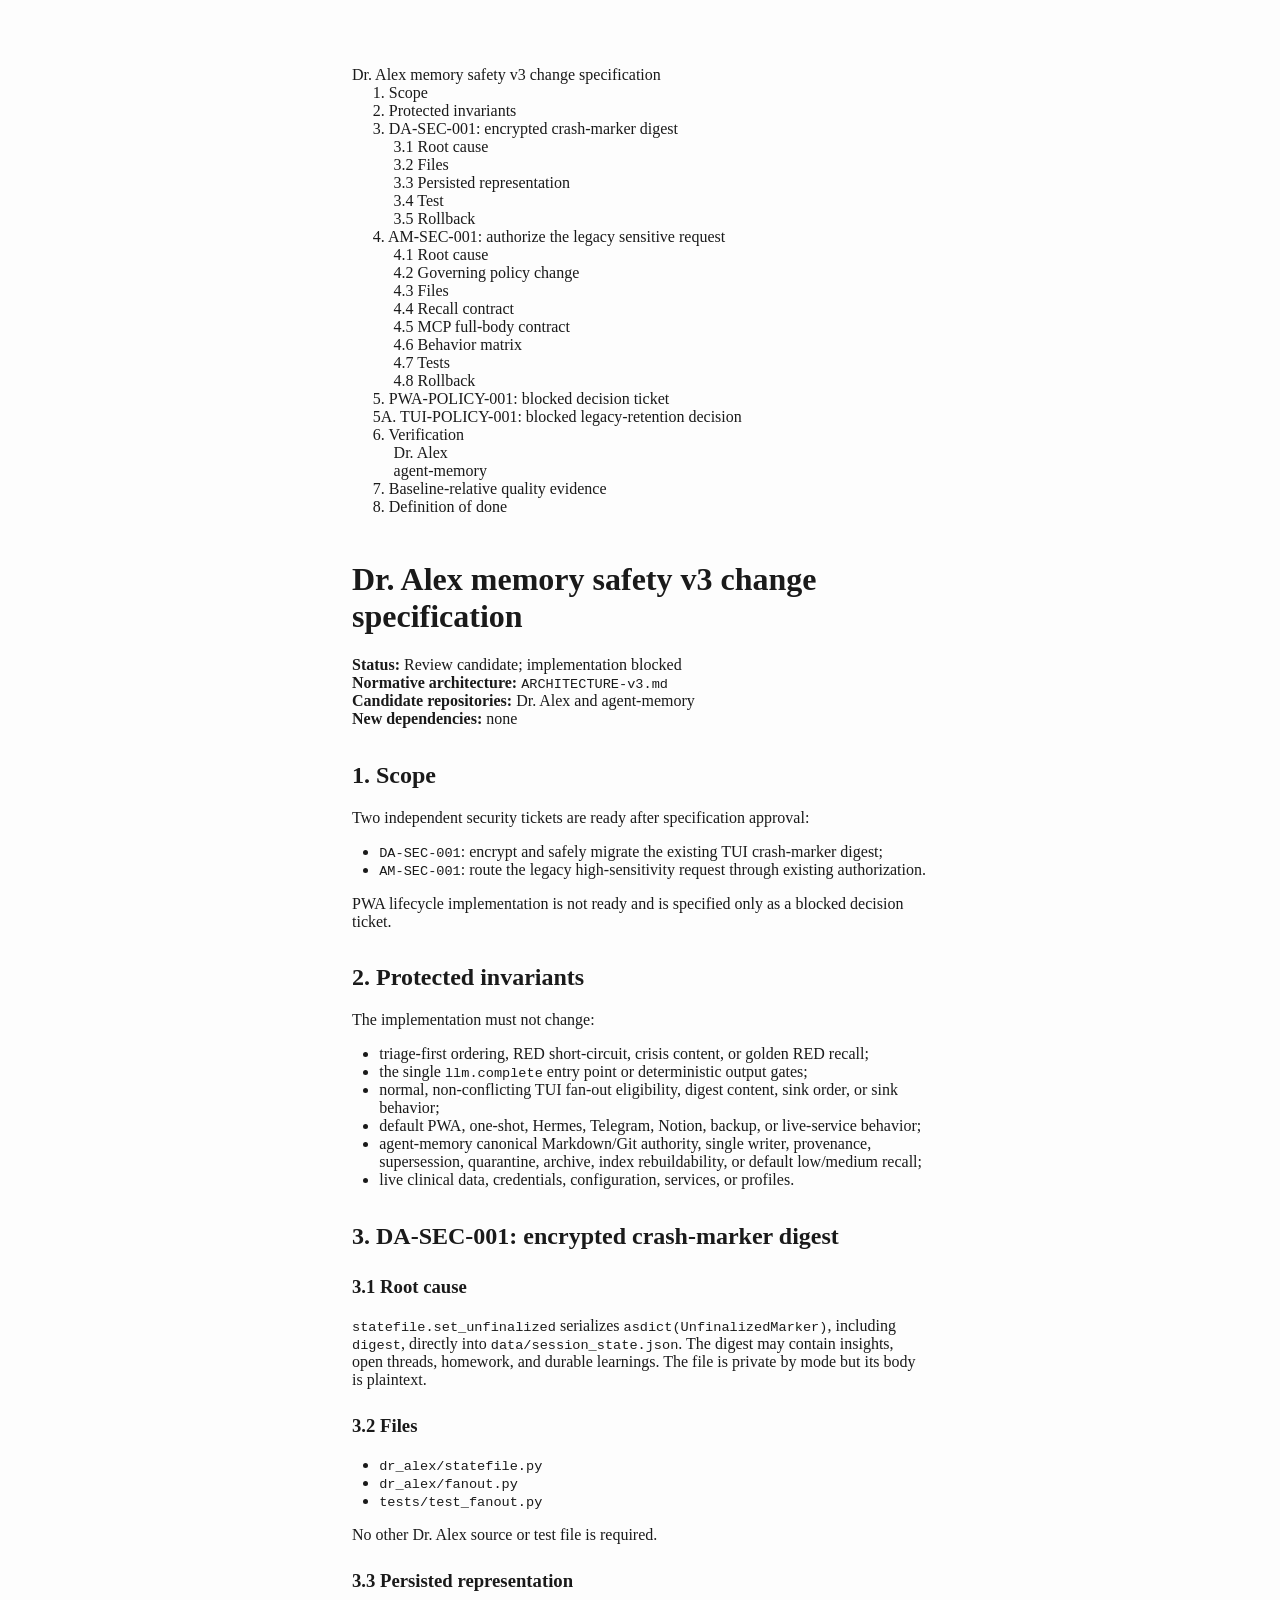
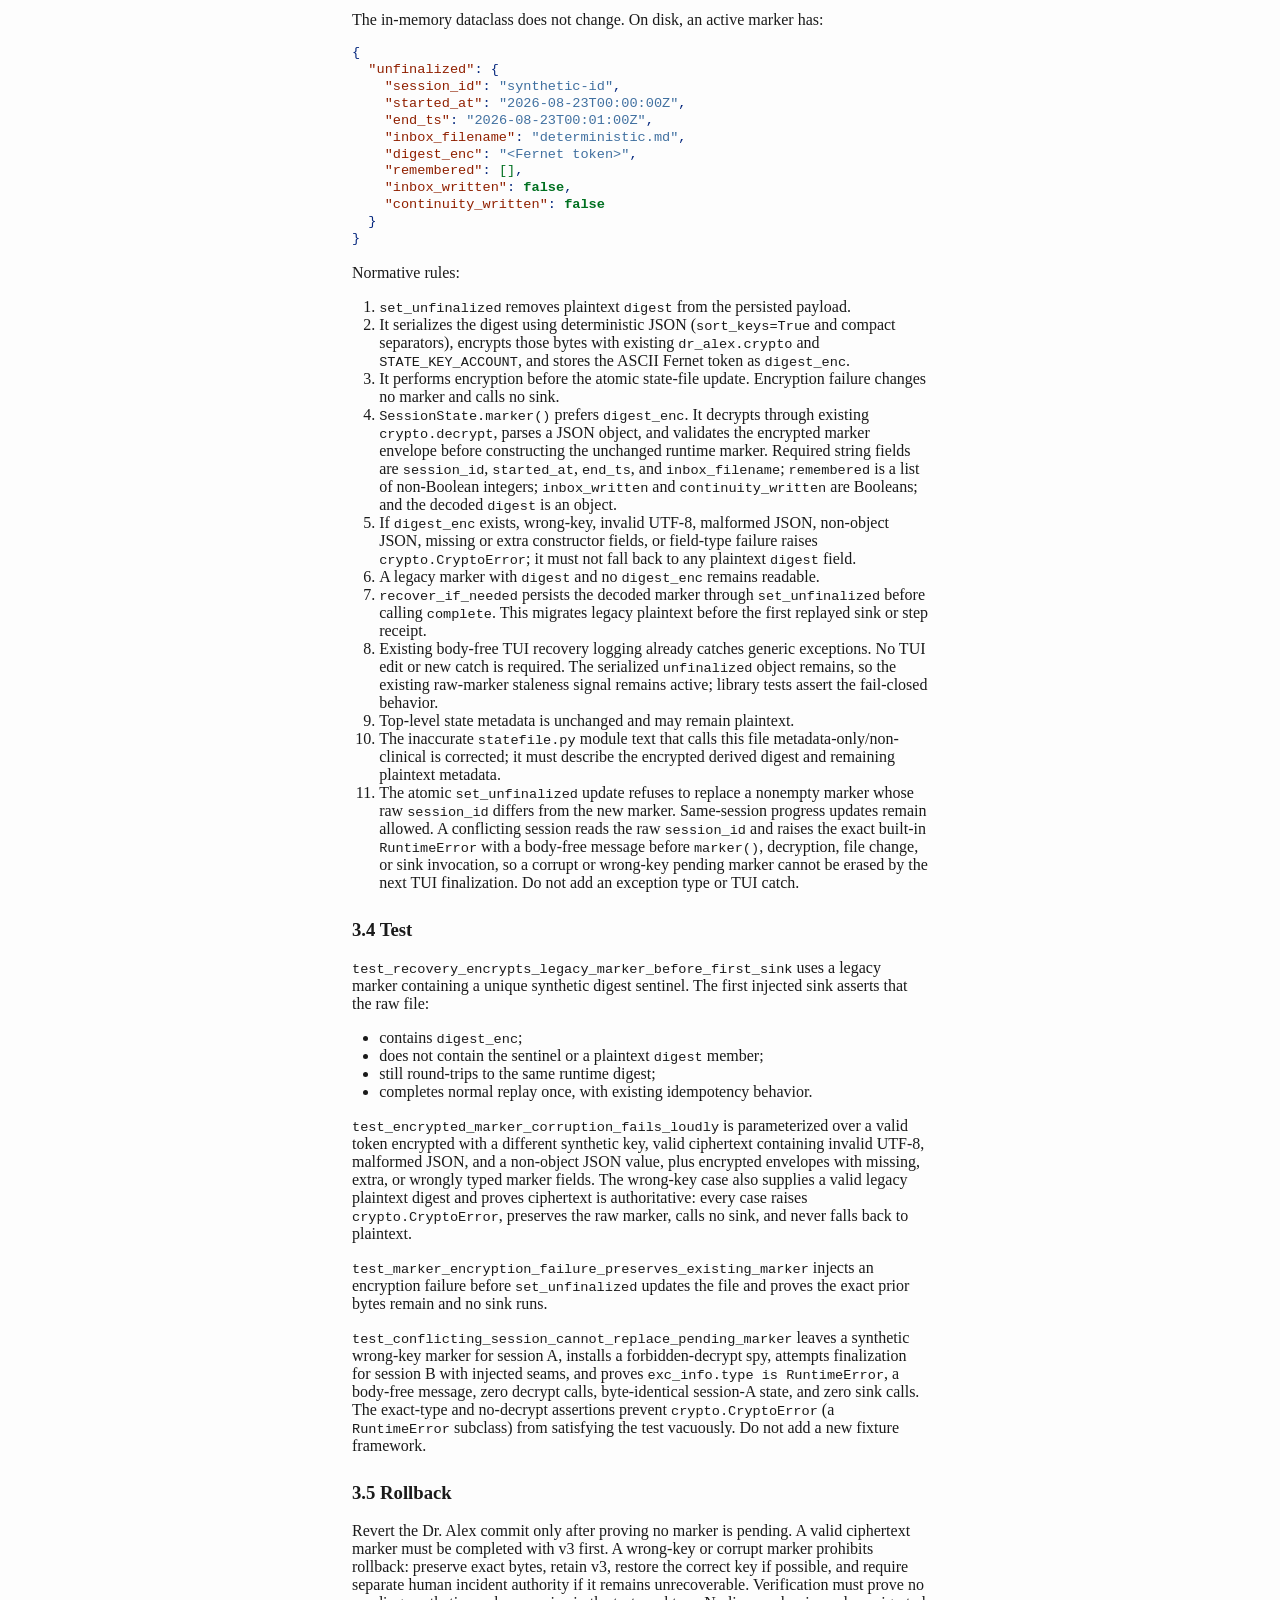
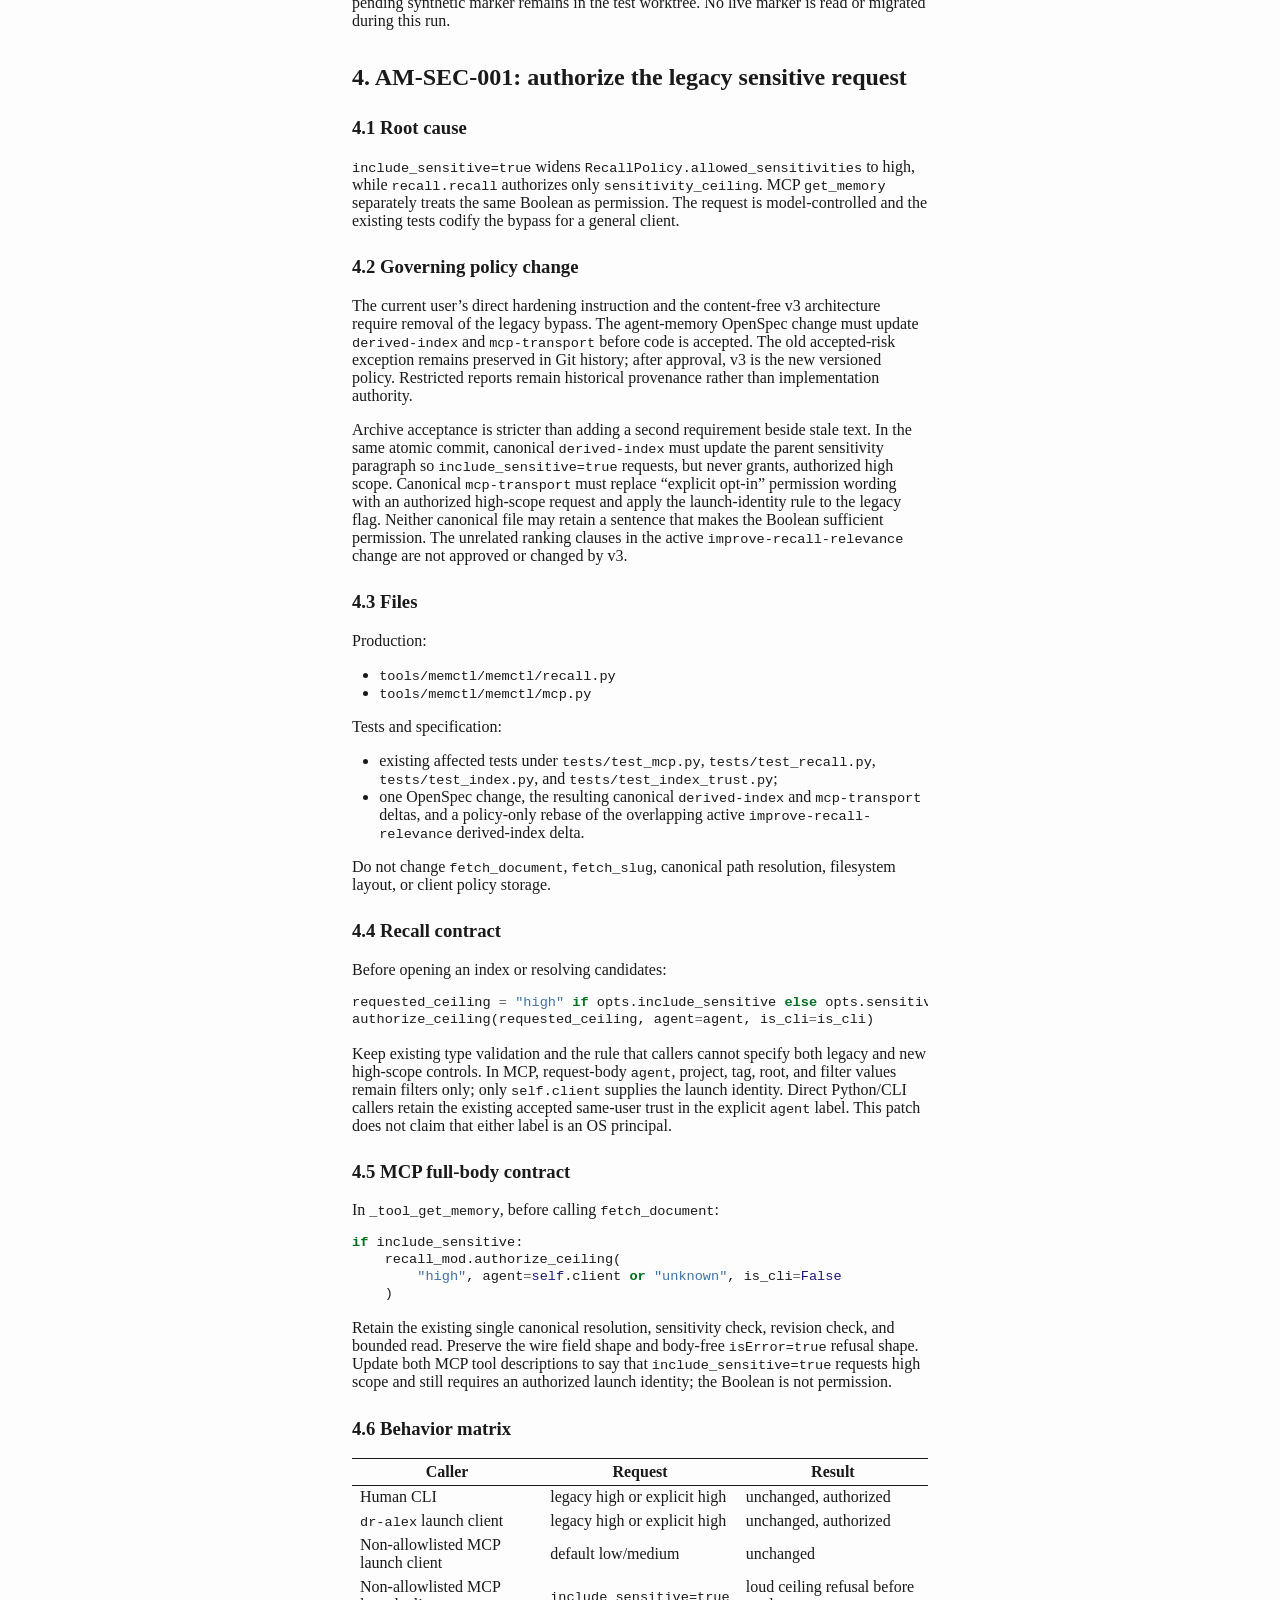
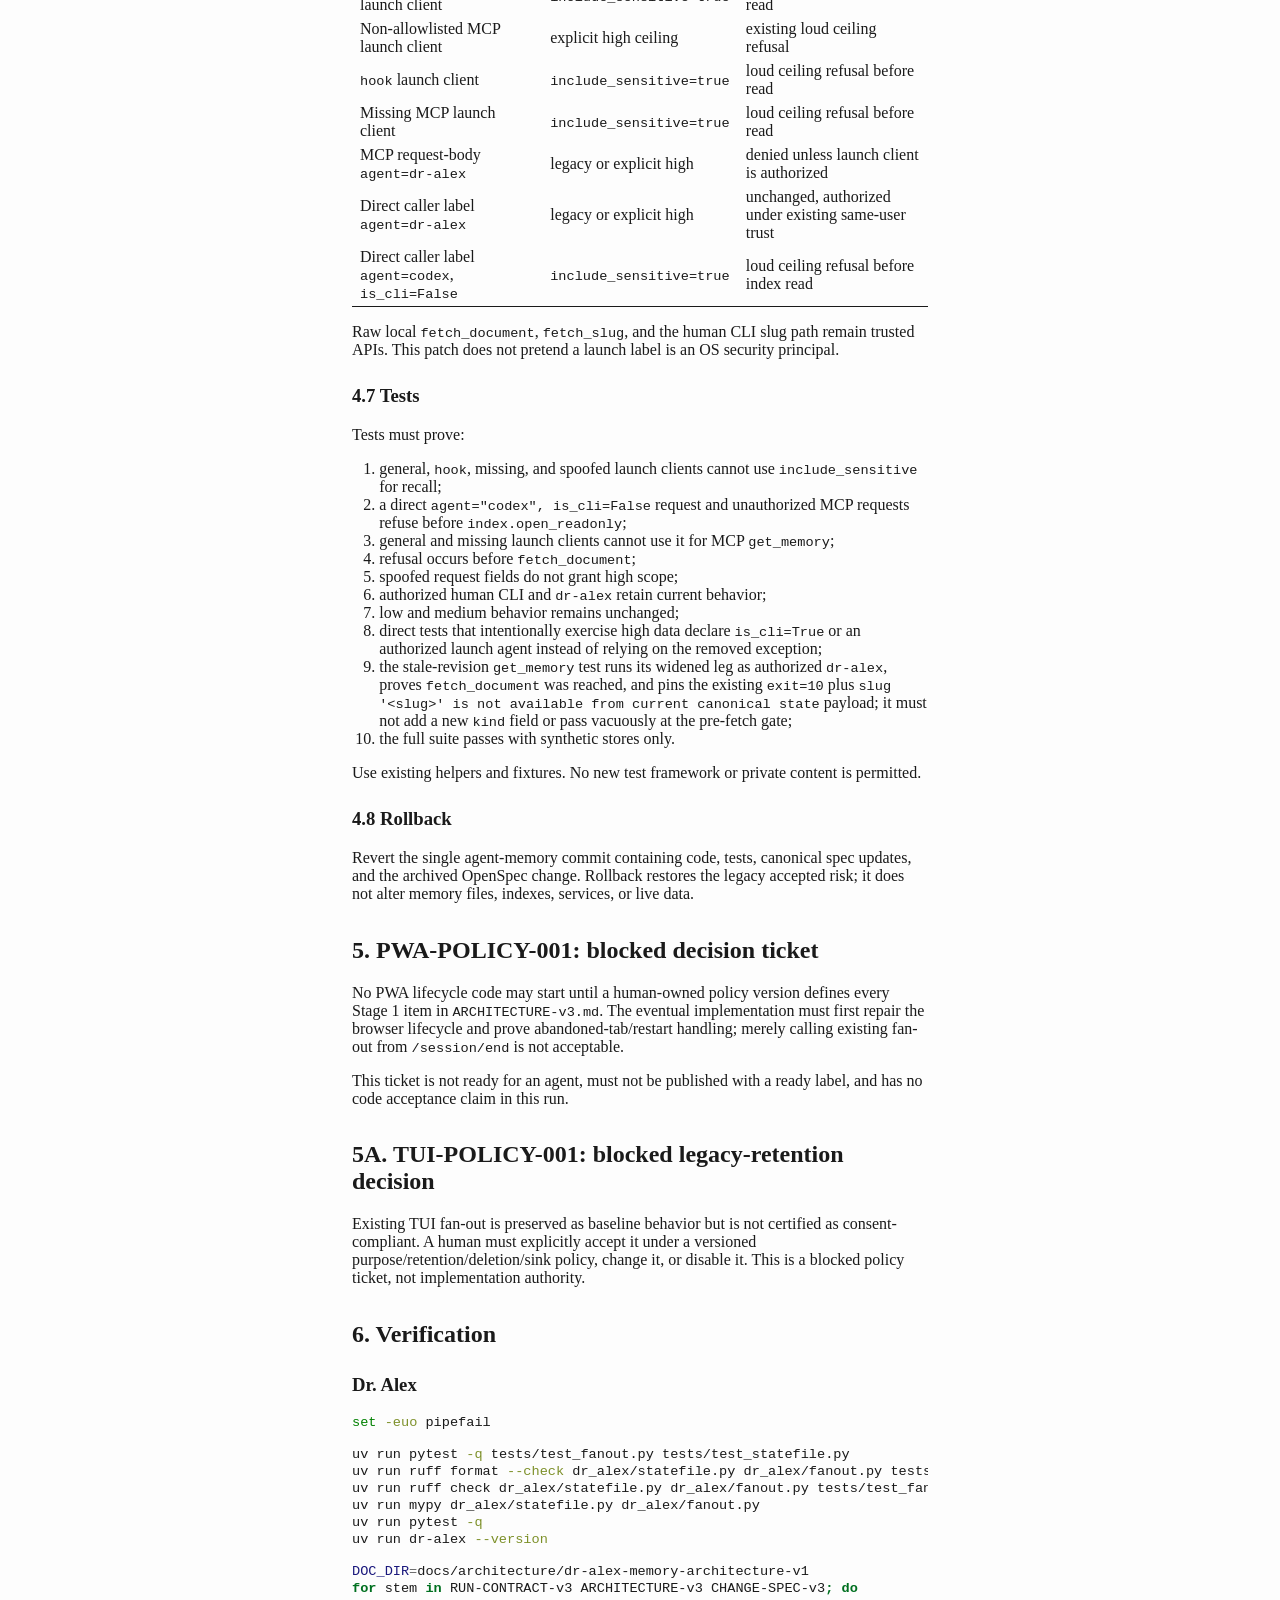
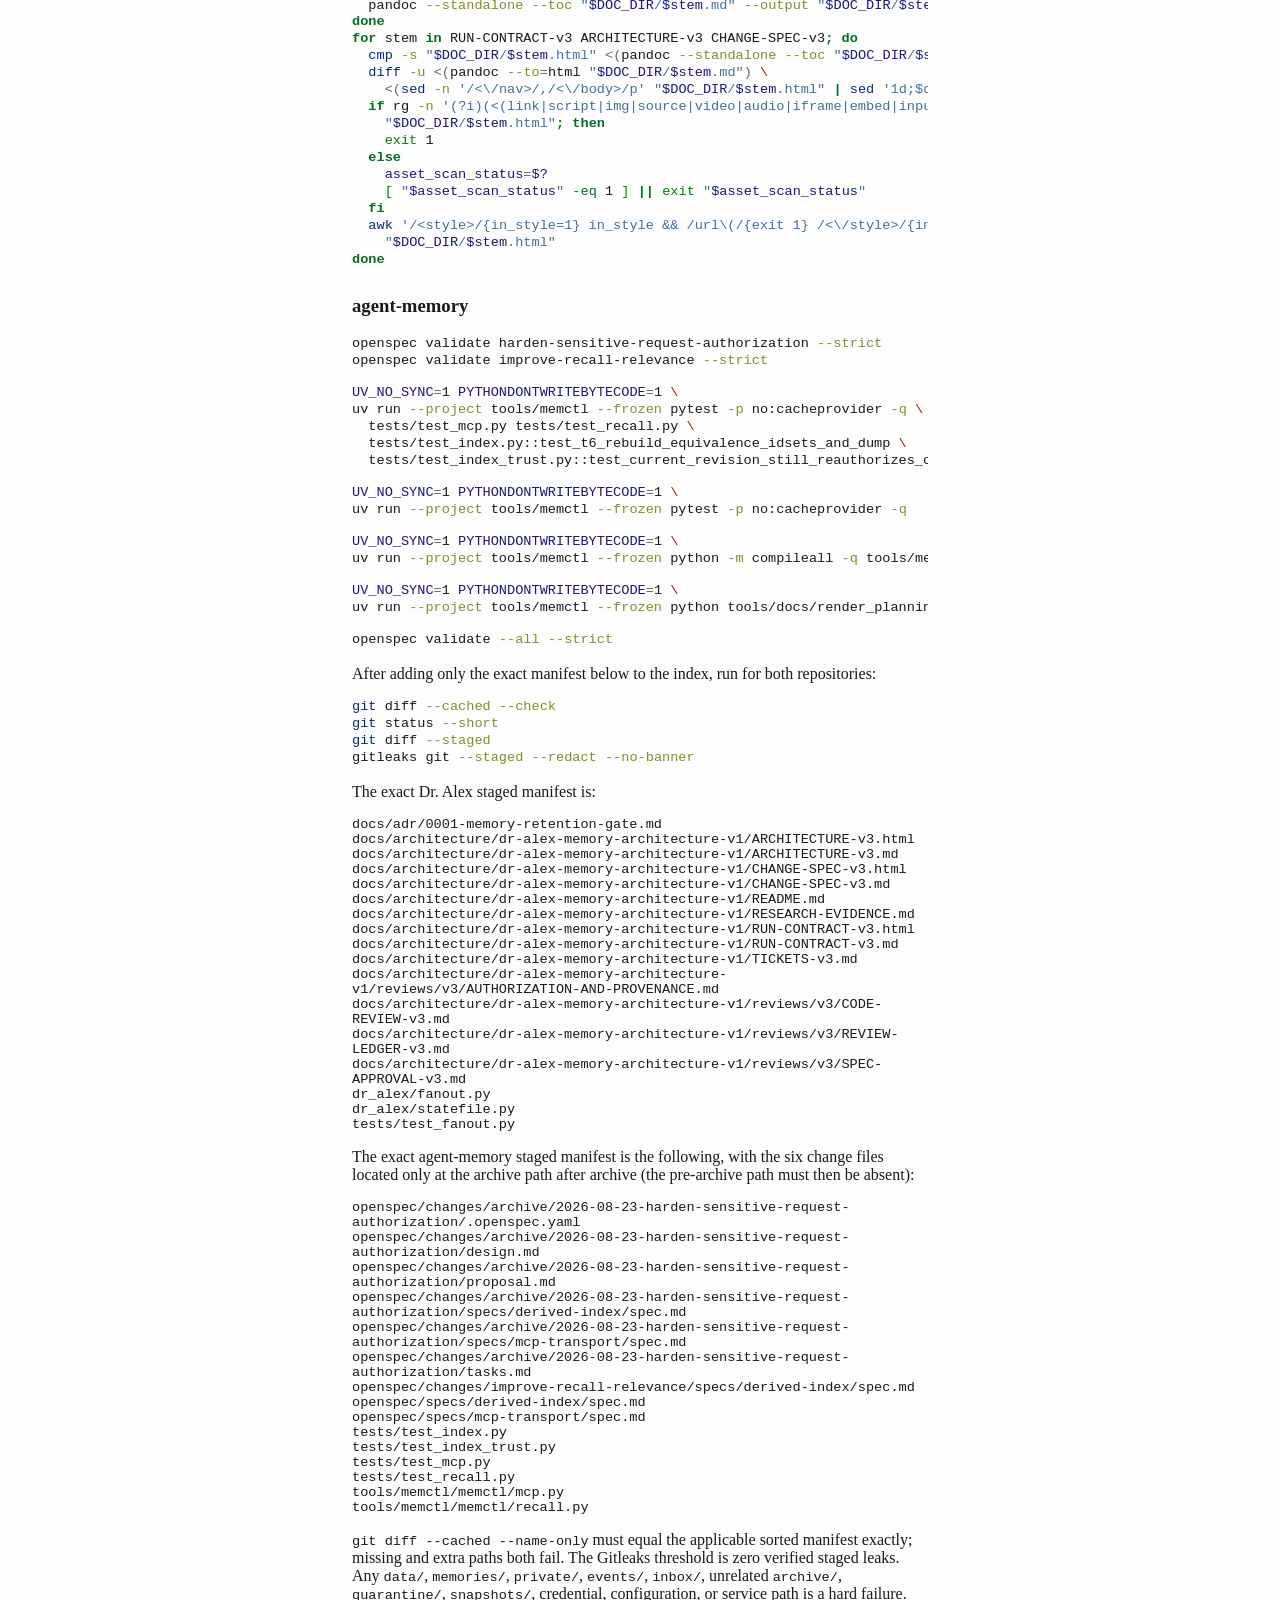
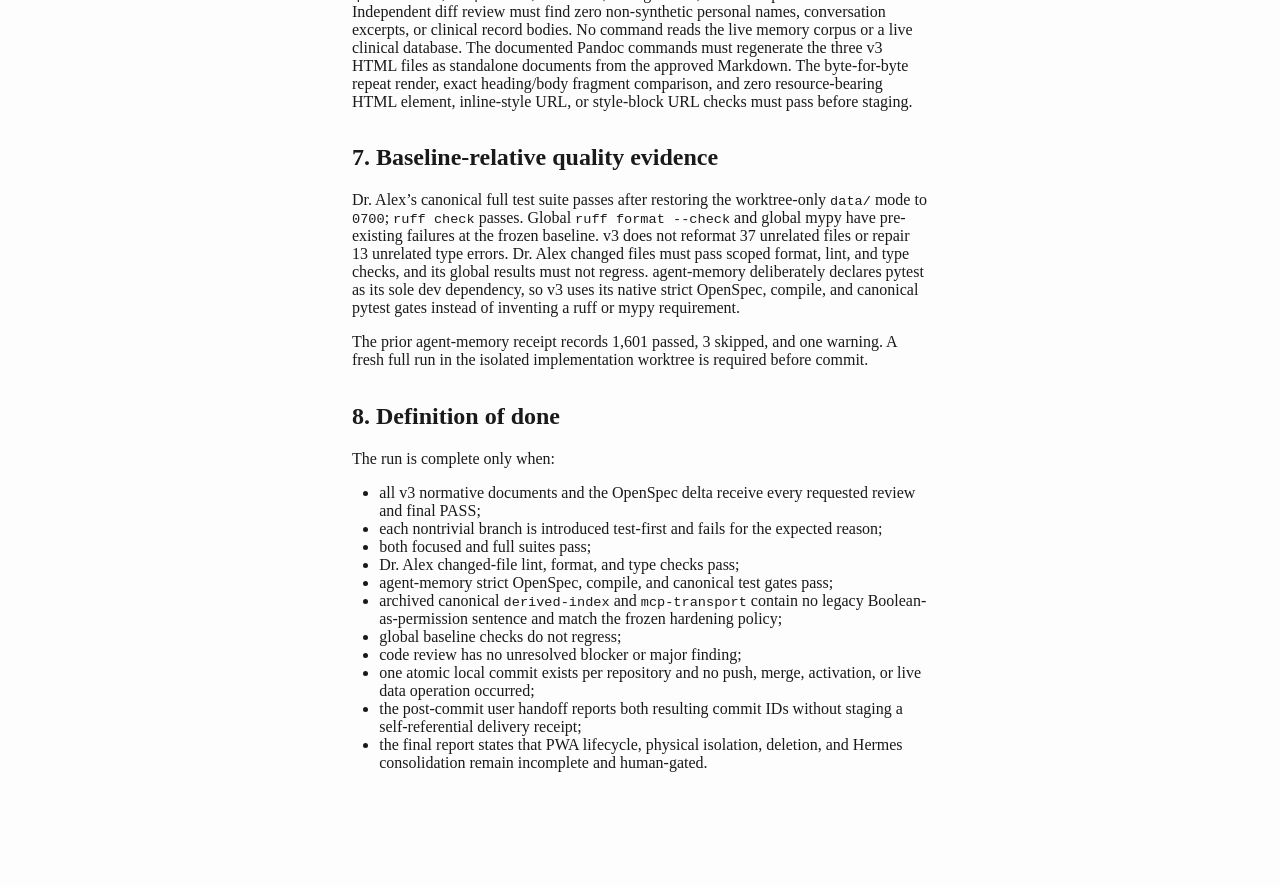
==== commit 48ab4593: "chore: safety snapshot before branch sync [feature/memory-architecture-v1-ticket03-v5.1]" ====
--- a/docs/architecture/dr-alex-memory-architecture-v1/CHANGE-SPEC-v3.html
+++ b/docs/architecture/dr-alex-memory-architecture-v1/CHANGE-SPEC-v3.html
@@ -364,10 +364,6 @@
 <span id="cb1-10"><a href="#cb1-10" aria-hidden="true" tabindex="-1"></a>    <span class="dt">&quot;continuity_written&quot;</span><span class="fu">:</span> <span class="kw">false</span></span>
 <span id="cb1-11"><a href="#cb1-11" aria-hidden="true" tabindex="-1"></a>  <span class="fu">}</span></span>
 <span id="cb1-12"><a href="#cb1-12" aria-hidden="true" tabindex="-1"></a><span class="fu">}</span></span></code></pre></div>
-<p>The operational marker fields surrounding <code>digest_enc</code>
-remain plaintext. Only the JSON object carried by <code>digest</code> is
-encrypted into the token; there is no encrypted outer marker
-envelope.</p>
 <p>Normative rules:</p>
 <ol type="1">
 <li><code>set_unfinalized</code> removes plaintext <code>digest</code>
@@ -379,22 +375,19 @@
 <code>digest_enc</code>.</li>
 <li>It performs encryption before the atomic state-file update.
 Encryption failure changes no marker and calls no sink.</li>
-<li><code>SessionState.marker()</code> validates the persisted outer
-marker object before construction. Its exact fields are the seven
-plaintext operational fields shown above plus the
-<code>digest_enc</code> string: <code>session_id</code>,
-<code>started_at</code>, <code>end_ts</code>, and
-<code>inbox_filename</code> are strings; <code>remembered</code> is a
-list of non-Boolean integers; and <code>inbox_written</code> and
-<code>continuity_written</code> are Booleans. It then decrypts
-<code>digest_enc</code> through existing <code>crypto.decrypt</code>,
-decodes UTF-8, parses JSON, and requires the decoded digest to be an
-object before constructing the unchanged runtime marker.</li>
-<li>If <code>digest_enc</code> exists, a wrong key, invalid UTF-8,
-malformed JSON, a non-object decoded digest, or missing, extra, or
-wrongly typed persisted outer fields raises
-<code>crypto.CryptoError</code>; it must not fall back to any plaintext
-<code>digest</code> field.</li>
+<li><code>SessionState.marker()</code> prefers <code>digest_enc</code>.
+It decrypts through existing <code>crypto.decrypt</code>, parses a JSON
+object, and validates the encrypted marker envelope before constructing
+the unchanged runtime marker. Required string fields are
+<code>session_id</code>, <code>started_at</code>, <code>end_ts</code>,
+and <code>inbox_filename</code>; <code>remembered</code> is a list of
+non-Boolean integers; <code>inbox_written</code> and
+<code>continuity_written</code> are Booleans; and the decoded
+<code>digest</code> is an object.</li>
+<li>If <code>digest_enc</code> exists, wrong-key, invalid UTF-8,
+malformed JSON, non-object JSON, missing or extra constructor fields, or
+field-type failure raises <code>crypto.CryptoError</code>; it must not
+fall back to any plaintext <code>digest</code> field.</li>
 <li>A legacy marker with <code>digest</code> and no
 <code>digest_enc</code> remains readable.</li>
 <li><code>recover_if_needed</code> persists the decoded marker through
@@ -429,20 +422,16 @@
 member;</li>
 <li>still round-trips to the same runtime digest;</li>
 <li>completes normal replay once, with existing idempotency
-behavior;</li>
-<li>finally asserts <code>statefile.load(sp).marker() is None</code> on
-the injected temporary state path.</li>
+behavior.</li>
 </ul>
 <p><code>test_encrypted_marker_corruption_fails_loudly</code> is
 parameterized over a valid token encrypted with a different synthetic
 key, valid ciphertext containing invalid UTF-8, malformed JSON, and a
-non-object JSON value, plus persisted encrypted-marker records with
-missing, extra, or wrongly typed plaintext outer fields. The decrypted
-payload fixtures contain only the digest value. The wrong-key case also
-supplies a valid legacy plaintext digest and proves ciphertext is
-authoritative: every case raises <code>crypto.CryptoError</code>,
-preserves the raw marker, calls no sink, and never falls back to
-plaintext.</p>
+non-object JSON value, plus encrypted envelopes with missing, extra, or
+wrongly typed marker fields. The wrong-key case also supplies a valid
+legacy plaintext digest and proves ciphertext is authoritative: every
+case raises <code>crypto.CryptoError</code>, preserves the raw marker,
+calls no sink, and never falls back to plaintext.</p>
 <p><code>test_marker_encryption_failure_preserves_existing_marker</code>
 injects an encryption failure before <code>set_unfinalized</code>
 updates the file and proves the exact prior bytes remain and no sink
@@ -462,12 +451,8 @@
 corrupt marker prohibits rollback: preserve exact bytes, retain v3,
 restore the correct key if possible, and require separate human incident
 authority if it remains unrecoverable. Verification must prove no
-pending synthetic marker remains in the test worktree. The final
-temporary-path assertion in
-<code>test_recovery_encrypts_legacy_marker_before_first_sink</code> is
-the executable rollback proof. It does not inspect repository state or
-any live marker, and no live marker is read or migrated during this
-run.</p>
+pending synthetic marker remains in the test worktree. No live marker is
+read or migrated during this run.</p>
 <h2 id="am-sec-001-authorize-the-legacy-sensitive-request">4.
 AM-SEC-001: authorize the legacy sensitive request</h2>
 <h3 id="root-cause-1">4.1 Root cause</h3>
@@ -666,64 +651,59 @@
 <div class="sourceCode" id="cb4"><pre
 class="sourceCode bash"><code class="sourceCode bash"><span id="cb4-1"><a href="#cb4-1" aria-hidden="true" tabindex="-1"></a><span class="bu">set</span> <span class="at">-euo</span> pipefail</span>
 <span id="cb4-2"><a href="#cb4-2" aria-hidden="true" tabindex="-1"></a></span>
-<span id="cb4-3"><a href="#cb4-3" aria-hidden="true" tabindex="-1"></a><span class="ex">uv</span> run pytest <span class="at">-q</span> tests/test_fanout.py::test_recovery_encrypts_legacy_marker_before_first_sink</span>
-<span id="cb4-4"><a href="#cb4-4" aria-hidden="true" tabindex="-1"></a><span class="ex">uv</span> run pytest <span class="at">-q</span> tests/test_fanout.py tests/test_statefile.py</span>
-<span id="cb4-5"><a href="#cb4-5" aria-hidden="true" tabindex="-1"></a><span class="ex">uv</span> run ruff format <span class="at">--check</span> dr_alex/statefile.py dr_alex/fanout.py tests/test_fanout.py</span>
-<span id="cb4-6"><a href="#cb4-6" aria-hidden="true" tabindex="-1"></a><span class="ex">uv</span> run ruff check dr_alex/statefile.py dr_alex/fanout.py tests/test_fanout.py</span>
-<span id="cb4-7"><a href="#cb4-7" aria-hidden="true" tabindex="-1"></a><span class="ex">uv</span> run mypy dr_alex/statefile.py dr_alex/fanout.py</span>
-<span id="cb4-8"><a href="#cb4-8" aria-hidden="true" tabindex="-1"></a><span class="ex">uv</span> run pytest <span class="at">-q</span></span>
-<span id="cb4-9"><a href="#cb4-9" aria-hidden="true" tabindex="-1"></a><span class="ex">uv</span> run dr-alex <span class="at">--version</span></span>
-<span id="cb4-10"><a href="#cb4-10" aria-hidden="true" tabindex="-1"></a></span>
-<span id="cb4-11"><a href="#cb4-11" aria-hidden="true" tabindex="-1"></a><span class="va">DOC_DIR</span><span class="op">=</span>docs/architecture/dr-alex-memory-architecture-v1</span>
-<span id="cb4-12"><a href="#cb4-12" aria-hidden="true" tabindex="-1"></a><span class="cf">for</span> stem <span class="kw">in</span> RUN-CONTRACT-v3 ARCHITECTURE-v3 CHANGE-SPEC-v3<span class="kw">;</span> <span class="cf">do</span></span>
-<span id="cb4-13"><a href="#cb4-13" aria-hidden="true" tabindex="-1"></a>  <span class="ex">pandoc</span> <span class="at">--standalone</span> <span class="at">--toc</span> <span class="st">&quot;</span><span class="va">$DOC_DIR</span><span class="st">/</span><span class="va">$stem</span><span class="st">.md&quot;</span> <span class="at">--output</span> <span class="st">&quot;</span><span class="va">$DOC_DIR</span><span class="st">/</span><span class="va">$stem</span><span class="st">.html&quot;</span></span>
-<span id="cb4-14"><a href="#cb4-14" aria-hidden="true" tabindex="-1"></a><span class="cf">done</span></span>
-<span id="cb4-15"><a href="#cb4-15" aria-hidden="true" tabindex="-1"></a><span class="cf">for</span> stem <span class="kw">in</span> RUN-CONTRACT-v3 ARCHITECTURE-v3 CHANGE-SPEC-v3<span class="kw">;</span> <span class="cf">do</span></span>
-<span id="cb4-16"><a href="#cb4-16" aria-hidden="true" tabindex="-1"></a>  <span class="fu">cmp</span> <span class="at">-s</span> <span class="st">&quot;</span><span class="va">$DOC_DIR</span><span class="st">/</span><span class="va">$stem</span><span class="st">.html&quot;</span> <span class="op">&lt;(</span><span class="ex">pandoc</span> <span class="at">--standalone</span> <span class="at">--toc</span> <span class="st">&quot;</span><span class="va">$DOC_DIR</span><span class="st">/</span><span class="va">$stem</span><span class="st">.md&quot;</span><span class="op">)</span></span>
-<span id="cb4-17"><a href="#cb4-17" aria-hidden="true" tabindex="-1"></a>  <span class="fu">diff</span> <span class="at">-u</span> <span class="op">&lt;(</span><span class="ex">pandoc</span> <span class="at">--to</span><span class="op">=</span>html <span class="st">&quot;</span><span class="va">$DOC_DIR</span><span class="st">/</span><span class="va">$stem</span><span class="st">.md&quot;</span><span class="op">)</span> <span class="dt">\</span></span>
-<span id="cb4-18"><a href="#cb4-18" aria-hidden="true" tabindex="-1"></a>    <span class="op">&lt;(</span><span class="fu">sed</span> <span class="at">-n</span> <span class="st">&#39;/&lt;\/nav&gt;/,/&lt;\/body&gt;/p&#39;</span> <span class="st">&quot;</span><span class="va">$DOC_DIR</span><span class="st">/</span><span class="va">$stem</span><span class="st">.html&quot;</span> <span class="kw">|</span> <span class="fu">sed</span> <span class="st">&#39;1d;$d&#39;</span><span class="op">)</span></span>
-<span id="cb4-19"><a href="#cb4-19" aria-hidden="true" tabindex="-1"></a>  <span class="cf">if</span> <span class="ex">rg</span> <span class="at">-n</span> <span class="st">&#39;(?i)(&lt;(link|script|img|source|video|audio|iframe|embed|input|track|use)[^&gt;]+(href|src|srcset|poster)=|&lt;object[^&gt;]+data=|&lt;[^&gt;]+style=[^&gt;]*url\()&#39;</span> <span class="dt">\</span></span>
-<span id="cb4-20"><a href="#cb4-20" aria-hidden="true" tabindex="-1"></a>    <span class="st">&quot;</span><span class="va">$DOC_DIR</span><span class="st">/</span><span class="va">$stem</span><span class="st">.html&quot;</span><span class="kw">;</span> <span class="cf">then</span></span>
-<span id="cb4-21"><a href="#cb4-21" aria-hidden="true" tabindex="-1"></a>    <span class="bu">exit</span> 1</span>
-<span id="cb4-22"><a href="#cb4-22" aria-hidden="true" tabindex="-1"></a>  <span class="cf">else</span></span>
-<span id="cb4-23"><a href="#cb4-23" aria-hidden="true" tabindex="-1"></a>    <span class="va">asset_scan_status</span><span class="op">=</span><span class="va">$?</span></span>
-<span id="cb4-24"><a href="#cb4-24" aria-hidden="true" tabindex="-1"></a>    <span class="bu">[</span> <span class="st">&quot;</span><span class="va">$asset_scan_status</span><span class="st">&quot;</span> <span class="ot">-eq</span> 1 <span class="bu">]</span> <span class="kw">||</span> <span class="bu">exit</span> <span class="st">&quot;</span><span class="va">$asset_scan_status</span><span class="st">&quot;</span></span>
-<span id="cb4-25"><a href="#cb4-25" aria-hidden="true" tabindex="-1"></a>  <span class="cf">fi</span></span>
-<span id="cb4-26"><a href="#cb4-26" aria-hidden="true" tabindex="-1"></a>  <span class="fu">awk</span> <span class="st">&#39;/&lt;style&gt;/{in_style=1} in_style &amp;&amp; /url\(/{exit 1} /&lt;\/style&gt;/{in_style=0}&#39;</span> <span class="dt">\</span></span>
-<span id="cb4-27"><a href="#cb4-27" aria-hidden="true" tabindex="-1"></a>    <span class="st">&quot;</span><span class="va">$DOC_DIR</span><span class="st">/</span><span class="va">$stem</span><span class="st">.html&quot;</span></span>
-<span id="cb4-28"><a href="#cb4-28" aria-hidden="true" tabindex="-1"></a><span class="cf">done</span></span></code></pre></div>
+<span id="cb4-3"><a href="#cb4-3" aria-hidden="true" tabindex="-1"></a><span class="ex">uv</span> run pytest <span class="at">-q</span> tests/test_fanout.py tests/test_statefile.py</span>
+<span id="cb4-4"><a href="#cb4-4" aria-hidden="true" tabindex="-1"></a><span class="ex">uv</span> run ruff format <span class="at">--check</span> dr_alex/statefile.py dr_alex/fanout.py tests/test_fanout.py</span>
+<span id="cb4-5"><a href="#cb4-5" aria-hidden="true" tabindex="-1"></a><span class="ex">uv</span> run ruff check dr_alex/statefile.py dr_alex/fanout.py tests/test_fanout.py</span>
+<span id="cb4-6"><a href="#cb4-6" aria-hidden="true" tabindex="-1"></a><span class="ex">uv</span> run mypy dr_alex/statefile.py dr_alex/fanout.py</span>
+<span id="cb4-7"><a href="#cb4-7" aria-hidden="true" tabindex="-1"></a><span class="ex">uv</span> run pytest <span class="at">-q</span></span>
+<span id="cb4-8"><a href="#cb4-8" aria-hidden="true" tabindex="-1"></a><span class="ex">uv</span> run dr-alex <span class="at">--version</span></span>
+<span id="cb4-9"><a href="#cb4-9" aria-hidden="true" tabindex="-1"></a></span>
+<span id="cb4-10"><a href="#cb4-10" aria-hidden="true" tabindex="-1"></a><span class="va">DOC_DIR</span><span class="op">=</span>docs/architecture/dr-alex-memory-architecture-v1</span>
+<span id="cb4-11"><a href="#cb4-11" aria-hidden="true" tabindex="-1"></a><span class="cf">for</span> stem <span class="kw">in</span> RUN-CONTRACT-v3 ARCHITECTURE-v3 CHANGE-SPEC-v3<span class="kw">;</span> <span class="cf">do</span></span>
+<span id="cb4-12"><a href="#cb4-12" aria-hidden="true" tabindex="-1"></a>  <span class="ex">pandoc</span> <span class="at">--standalone</span> <span class="at">--toc</span> <span class="st">&quot;</span><span class="va">$DOC_DIR</span><span class="st">/</span><span class="va">$stem</span><span class="st">.md&quot;</span> <span class="at">--output</span> <span class="st">&quot;</span><span class="va">$DOC_DIR</span><span class="st">/</span><span class="va">$stem</span><span class="st">.html&quot;</span></span>
+<span id="cb4-13"><a href="#cb4-13" aria-hidden="true" tabindex="-1"></a><span class="cf">done</span></span>
+<span id="cb4-14"><a href="#cb4-14" aria-hidden="true" tabindex="-1"></a><span class="cf">for</span> stem <span class="kw">in</span> RUN-CONTRACT-v3 ARCHITECTURE-v3 CHANGE-SPEC-v3<span class="kw">;</span> <span class="cf">do</span></span>
+<span id="cb4-15"><a href="#cb4-15" aria-hidden="true" tabindex="-1"></a>  <span class="fu">cmp</span> <span class="at">-s</span> <span class="st">&quot;</span><span class="va">$DOC_DIR</span><span class="st">/</span><span class="va">$stem</span><span class="st">.html&quot;</span> <span class="op">&lt;(</span><span class="ex">pandoc</span> <span class="at">--standalone</span> <span class="at">--toc</span> <span class="st">&quot;</span><span class="va">$DOC_DIR</span><span class="st">/</span><span class="va">$stem</span><span class="st">.md&quot;</span><span class="op">)</span></span>
+<span id="cb4-16"><a href="#cb4-16" aria-hidden="true" tabindex="-1"></a>  <span class="fu">diff</span> <span class="at">-u</span> <span class="op">&lt;(</span><span class="ex">pandoc</span> <span class="at">--to</span><span class="op">=</span>html <span class="st">&quot;</span><span class="va">$DOC_DIR</span><span class="st">/</span><span class="va">$stem</span><span class="st">.md&quot;</span><span class="op">)</span> <span class="dt">\</span></span>
+<span id="cb4-17"><a href="#cb4-17" aria-hidden="true" tabindex="-1"></a>    <span class="op">&lt;(</span><span class="fu">sed</span> <span class="at">-n</span> <span class="st">&#39;/&lt;\/nav&gt;/,/&lt;\/body&gt;/p&#39;</span> <span class="st">&quot;</span><span class="va">$DOC_DIR</span><span class="st">/</span><span class="va">$stem</span><span class="st">.html&quot;</span> <span class="kw">|</span> <span class="fu">sed</span> <span class="st">&#39;1d;$d&#39;</span><span class="op">)</span></span>
+<span id="cb4-18"><a href="#cb4-18" aria-hidden="true" tabindex="-1"></a>  <span class="cf">if</span> <span class="ex">rg</span> <span class="at">-n</span> <span class="st">&#39;(?i)(&lt;(link|script|img|source|video|audio|iframe|embed|input|track|use)[^&gt;]+(href|src|srcset|poster)=|&lt;object[^&gt;]+data=|&lt;[^&gt;]+style=[^&gt;]*url\()&#39;</span> <span class="dt">\</span></span>
+<span id="cb4-19"><a href="#cb4-19" aria-hidden="true" tabindex="-1"></a>    <span class="st">&quot;</span><span class="va">$DOC_DIR</span><span class="st">/</span><span class="va">$stem</span><span class="st">.html&quot;</span><span class="kw">;</span> <span class="cf">then</span></span>
+<span id="cb4-20"><a href="#cb4-20" aria-hidden="true" tabindex="-1"></a>    <span class="bu">exit</span> 1</span>
+<span id="cb4-21"><a href="#cb4-21" aria-hidden="true" tabindex="-1"></a>  <span class="cf">else</span></span>
+<span id="cb4-22"><a href="#cb4-22" aria-hidden="true" tabindex="-1"></a>    <span class="va">asset_scan_status</span><span class="op">=</span><span class="va">$?</span></span>
+<span id="cb4-23"><a href="#cb4-23" aria-hidden="true" tabindex="-1"></a>    <span class="bu">[</span> <span class="st">&quot;</span><span class="va">$asset_scan_status</span><span class="st">&quot;</span> <span class="ot">-eq</span> 1 <span class="bu">]</span> <span class="kw">||</span> <span class="bu">exit</span> <span class="st">&quot;</span><span class="va">$asset_scan_status</span><span class="st">&quot;</span></span>
+<span id="cb4-24"><a href="#cb4-24" aria-hidden="true" tabindex="-1"></a>  <span class="cf">fi</span></span>
+<span id="cb4-25"><a href="#cb4-25" aria-hidden="true" tabindex="-1"></a>  <span class="fu">awk</span> <span class="st">&#39;/&lt;style&gt;/{in_style=1} in_style &amp;&amp; /url\(/{exit 1} /&lt;\/style&gt;/{in_style=0}&#39;</span> <span class="dt">\</span></span>
+<span id="cb4-26"><a href="#cb4-26" aria-hidden="true" tabindex="-1"></a>    <span class="st">&quot;</span><span class="va">$DOC_DIR</span><span class="st">/</span><span class="va">$stem</span><span class="st">.html&quot;</span></span>
+<span id="cb4-27"><a href="#cb4-27" aria-hidden="true" tabindex="-1"></a><span class="cf">done</span></span></code></pre></div>
 <h3 id="agent-memory">agent-memory</h3>
 <div class="sourceCode" id="cb5"><pre
-class="sourceCode bash"><code class="sourceCode bash"><span id="cb5-1"><a href="#cb5-1" aria-hidden="true" tabindex="-1"></a><span class="bu">set</span> <span class="at">-euo</span> pipefail</span>
-<span id="cb5-2"><a href="#cb5-2" aria-hidden="true" tabindex="-1"></a></span>
-<span id="cb5-3"><a href="#cb5-3" aria-hidden="true" tabindex="-1"></a><span class="ex">openspec</span> validate harden-sensitive-request-authorization <span class="at">--strict</span></span>
-<span id="cb5-4"><a href="#cb5-4" aria-hidden="true" tabindex="-1"></a><span class="ex">openspec</span> validate improve-recall-relevance <span class="at">--strict</span></span>
-<span id="cb5-5"><a href="#cb5-5" aria-hidden="true" tabindex="-1"></a></span>
-<span id="cb5-6"><a href="#cb5-6" aria-hidden="true" tabindex="-1"></a><span class="va">UV_NO_SYNC</span><span class="op">=</span>1 <span class="va">PYTHONDONTWRITEBYTECODE</span><span class="op">=</span>1 <span class="dt">\</span></span>
-<span id="cb5-7"><a href="#cb5-7" aria-hidden="true" tabindex="-1"></a><span class="ex">uv</span> run <span class="at">--project</span> tools/memctl <span class="at">--frozen</span> pytest <span class="at">-p</span> no:cacheprovider <span class="at">-q</span> <span class="dt">\</span></span>
-<span id="cb5-8"><a href="#cb5-8" aria-hidden="true" tabindex="-1"></a>  tests/test_mcp.py tests/test_recall.py <span class="dt">\</span></span>
-<span id="cb5-9"><a href="#cb5-9" aria-hidden="true" tabindex="-1"></a>  tests/test_index.py::test_t6_rebuild_equivalence_idsets_and_dump <span class="dt">\</span></span>
-<span id="cb5-10"><a href="#cb5-10" aria-hidden="true" tabindex="-1"></a>  tests/test_index_trust.py::test_current_revision_still_reauthorizes_canonical_sensitivity_policy</span>
-<span id="cb5-11"><a href="#cb5-11" aria-hidden="true" tabindex="-1"></a></span>
-<span id="cb5-12"><a href="#cb5-12" aria-hidden="true" tabindex="-1"></a><span class="va">UV_NO_SYNC</span><span class="op">=</span>1 <span class="va">PYTHONDONTWRITEBYTECODE</span><span class="op">=</span>1 <span class="dt">\</span></span>
-<span id="cb5-13"><a href="#cb5-13" aria-hidden="true" tabindex="-1"></a><span class="ex">uv</span> run <span class="at">--project</span> tools/memctl <span class="at">--frozen</span> pytest <span class="at">-p</span> no:cacheprovider <span class="at">-q</span></span>
-<span id="cb5-14"><a href="#cb5-14" aria-hidden="true" tabindex="-1"></a></span>
-<span id="cb5-15"><a href="#cb5-15" aria-hidden="true" tabindex="-1"></a><span class="va">UV_NO_SYNC</span><span class="op">=</span>1 <span class="va">PYTHONDONTWRITEBYTECODE</span><span class="op">=</span>1 <span class="dt">\</span></span>
-<span id="cb5-16"><a href="#cb5-16" aria-hidden="true" tabindex="-1"></a><span class="ex">uv</span> run <span class="at">--project</span> tools/memctl <span class="at">--frozen</span> python <span class="at">-m</span> compileall <span class="at">-q</span> tools/memctl/memctl</span>
-<span id="cb5-17"><a href="#cb5-17" aria-hidden="true" tabindex="-1"></a></span>
-<span id="cb5-18"><a href="#cb5-18" aria-hidden="true" tabindex="-1"></a><span class="va">UV_NO_SYNC</span><span class="op">=</span>1 <span class="va">PYTHONDONTWRITEBYTECODE</span><span class="op">=</span>1 <span class="dt">\</span></span>
-<span id="cb5-19"><a href="#cb5-19" aria-hidden="true" tabindex="-1"></a><span class="ex">uv</span> run <span class="at">--project</span> tools/memctl <span class="at">--frozen</span> python tools/docs/render_planning.py check</span>
-<span id="cb5-20"><a href="#cb5-20" aria-hidden="true" tabindex="-1"></a></span>
-<span id="cb5-21"><a href="#cb5-21" aria-hidden="true" tabindex="-1"></a><span class="ex">openspec</span> validate <span class="at">--all</span> <span class="at">--strict</span></span></code></pre></div>
+class="sourceCode bash"><code class="sourceCode bash"><span id="cb5-1"><a href="#cb5-1" aria-hidden="true" tabindex="-1"></a><span class="ex">openspec</span> validate harden-sensitive-request-authorization <span class="at">--strict</span></span>
+<span id="cb5-2"><a href="#cb5-2" aria-hidden="true" tabindex="-1"></a><span class="ex">openspec</span> validate improve-recall-relevance <span class="at">--strict</span></span>
+<span id="cb5-3"><a href="#cb5-3" aria-hidden="true" tabindex="-1"></a></span>
+<span id="cb5-4"><a href="#cb5-4" aria-hidden="true" tabindex="-1"></a><span class="va">UV_NO_SYNC</span><span class="op">=</span>1 <span class="va">PYTHONDONTWRITEBYTECODE</span><span class="op">=</span>1 <span class="dt">\</span></span>
+<span id="cb5-5"><a href="#cb5-5" aria-hidden="true" tabindex="-1"></a><span class="ex">uv</span> run <span class="at">--project</span> tools/memctl <span class="at">--frozen</span> pytest <span class="at">-p</span> no:cacheprovider <span class="at">-q</span> <span class="dt">\</span></span>
+<span id="cb5-6"><a href="#cb5-6" aria-hidden="true" tabindex="-1"></a>  tests/test_mcp.py tests/test_recall.py <span class="dt">\</span></span>
+<span id="cb5-7"><a href="#cb5-7" aria-hidden="true" tabindex="-1"></a>  tests/test_index.py::test_t6_rebuild_equivalence_idsets_and_dump <span class="dt">\</span></span>
+<span id="cb5-8"><a href="#cb5-8" aria-hidden="true" tabindex="-1"></a>  tests/test_index_trust.py::test_current_revision_still_reauthorizes_canonical_sensitivity_policy</span>
+<span id="cb5-9"><a href="#cb5-9" aria-hidden="true" tabindex="-1"></a></span>
+<span id="cb5-10"><a href="#cb5-10" aria-hidden="true" tabindex="-1"></a><span class="va">UV_NO_SYNC</span><span class="op">=</span>1 <span class="va">PYTHONDONTWRITEBYTECODE</span><span class="op">=</span>1 <span class="dt">\</span></span>
+<span id="cb5-11"><a href="#cb5-11" aria-hidden="true" tabindex="-1"></a><span class="ex">uv</span> run <span class="at">--project</span> tools/memctl <span class="at">--frozen</span> pytest <span class="at">-p</span> no:cacheprovider <span class="at">-q</span></span>
+<span id="cb5-12"><a href="#cb5-12" aria-hidden="true" tabindex="-1"></a></span>
+<span id="cb5-13"><a href="#cb5-13" aria-hidden="true" tabindex="-1"></a><span class="va">UV_NO_SYNC</span><span class="op">=</span>1 <span class="va">PYTHONDONTWRITEBYTECODE</span><span class="op">=</span>1 <span class="dt">\</span></span>
+<span id="cb5-14"><a href="#cb5-14" aria-hidden="true" tabindex="-1"></a><span class="ex">uv</span> run <span class="at">--project</span> tools/memctl <span class="at">--frozen</span> python <span class="at">-m</span> compileall <span class="at">-q</span> tools/memctl/memctl</span>
+<span id="cb5-15"><a href="#cb5-15" aria-hidden="true" tabindex="-1"></a></span>
+<span id="cb5-16"><a href="#cb5-16" aria-hidden="true" tabindex="-1"></a><span class="va">UV_NO_SYNC</span><span class="op">=</span>1 <span class="va">PYTHONDONTWRITEBYTECODE</span><span class="op">=</span>1 <span class="dt">\</span></span>
+<span id="cb5-17"><a href="#cb5-17" aria-hidden="true" tabindex="-1"></a><span class="ex">uv</span> run <span class="at">--project</span> tools/memctl <span class="at">--frozen</span> python tools/docs/render_planning.py check</span>
+<span id="cb5-18"><a href="#cb5-18" aria-hidden="true" tabindex="-1"></a></span>
+<span id="cb5-19"><a href="#cb5-19" aria-hidden="true" tabindex="-1"></a><span class="ex">openspec</span> validate <span class="at">--all</span> <span class="at">--strict</span></span></code></pre></div>
 <p>After adding only the exact manifest below to the index, run for both
 repositories:</p>
 <div class="sourceCode" id="cb6"><pre
-class="sourceCode bash"><code class="sourceCode bash"><span id="cb6-1"><a href="#cb6-1" aria-hidden="true" tabindex="-1"></a><span class="bu">set</span> <span class="at">-euo</span> pipefail</span>
-<span id="cb6-2"><a href="#cb6-2" aria-hidden="true" tabindex="-1"></a></span>
-<span id="cb6-3"><a href="#cb6-3" aria-hidden="true" tabindex="-1"></a><span class="fu">git</span> diff <span class="at">--cached</span> <span class="at">--check</span></span>
-<span id="cb6-4"><a href="#cb6-4" aria-hidden="true" tabindex="-1"></a><span class="fu">git</span> status <span class="at">--short</span></span>
-<span id="cb6-5"><a href="#cb6-5" aria-hidden="true" tabindex="-1"></a><span class="fu">git</span> diff <span class="at">--staged</span></span>
-<span id="cb6-6"><a href="#cb6-6" aria-hidden="true" tabindex="-1"></a><span class="ex">gitleaks</span> git <span class="at">--staged</span> <span class="at">--redact</span> <span class="at">--no-banner</span></span></code></pre></div>
+class="sourceCode bash"><code class="sourceCode bash"><span id="cb6-1"><a href="#cb6-1" aria-hidden="true" tabindex="-1"></a><span class="fu">git</span> diff <span class="at">--cached</span> <span class="at">--check</span></span>
+<span id="cb6-2"><a href="#cb6-2" aria-hidden="true" tabindex="-1"></a><span class="fu">git</span> status <span class="at">--short</span></span>
+<span id="cb6-3"><a href="#cb6-3" aria-hidden="true" tabindex="-1"></a><span class="fu">git</span> diff <span class="at">--staged</span></span>
+<span id="cb6-4"><a href="#cb6-4" aria-hidden="true" tabindex="-1"></a><span class="ex">gitleaks</span> git <span class="at">--staged</span> <span class="at">--redact</span> <span class="at">--no-banner</span></span></code></pre></div>
 <p>The exact Dr. Alex staged manifest is:</p>
 <pre class="text"><code>docs/adr/0001-memory-retention-gate.md
 docs/architecture/dr-alex-memory-architecture-v1/ARCHITECTURE-v3.html
@@ -775,40 +755,6 @@
 fragment comparison, and zero resource-bearing HTML element,
 inline-style URL, or style-block URL checks must pass before
 staging.</p>
-<p>Run the applicable executable manifest comparison from each
-repository after staging. Both commands read the approved specification
-from the clean Dr. Alex worktree and fail if the heading is absent, the
-extracted manifest is empty, or any staged path differs.</p>
-<p>Dr. Alex:</p>
-<div class="sourceCode" id="cb9"><pre
-class="sourceCode bash"><code class="sourceCode bash"><span id="cb9-1"><a href="#cb9-1" aria-hidden="true" tabindex="-1"></a><span class="bu">set</span> <span class="at">-euo</span> pipefail</span>
-<span id="cb9-2"><a href="#cb9-2" aria-hidden="true" tabindex="-1"></a><span class="va">APPROVED_SPEC</span><span class="op">=</span>/Users/prax/Development/Hermes-Projects/dr-alex-memory-architecture-v1-clean/docs/architecture/dr-alex-memory-architecture-v1/CHANGE-SPEC-v3.md</span>
-<span id="cb9-3"><a href="#cb9-3" aria-hidden="true" tabindex="-1"></a><span class="va">expected_manifest</span><span class="op">=</span><span class="st">&quot;</span><span class="va">$(</span><span class="fu">awk</span> <span class="at">-v</span> heading=<span class="st">&#39;The exact Dr. Alex staged manifest is:&#39;</span> <span class="st">&#39;</span></span>
-<span id="cb9-4"><a href="#cb9-4" aria-hidden="true" tabindex="-1"></a><span class="st">  $0 == heading { wanted=1; next }</span></span>
-<span id="cb9-5"><a href="#cb9-5" aria-hidden="true" tabindex="-1"></a><span class="st">  wanted &amp;&amp; $0 == &quot;```text&quot; { block=1; next }</span></span>
-<span id="cb9-6"><a href="#cb9-6" aria-hidden="true" tabindex="-1"></a><span class="st">  block &amp;&amp; $0 == &quot;```&quot; { exit }</span></span>
-<span id="cb9-7"><a href="#cb9-7" aria-hidden="true" tabindex="-1"></a><span class="st">  block { print }</span></span>
-<span id="cb9-8"><a href="#cb9-8" aria-hidden="true" tabindex="-1"></a><span class="st">  END { if (!block) exit 2 }</span></span>
-<span id="cb9-9"><a href="#cb9-9" aria-hidden="true" tabindex="-1"></a><span class="st">&#39;</span> <span class="st">&quot;</span><span class="va">$APPROVED_SPEC</span><span class="st">&quot;</span><span class="va">)</span><span class="st">&quot;</span></span>
-<span id="cb9-10"><a href="#cb9-10" aria-hidden="true" tabindex="-1"></a><span class="bu">test</span> <span class="at">-n</span> <span class="st">&quot;</span><span class="va">$expected_manifest</span><span class="st">&quot;</span></span>
-<span id="cb9-11"><a href="#cb9-11" aria-hidden="true" tabindex="-1"></a><span class="fu">diff</span> <span class="at">-u</span> <span class="dt">\</span></span>
-<span id="cb9-12"><a href="#cb9-12" aria-hidden="true" tabindex="-1"></a>  <span class="op">&lt;(</span><span class="bu">printf</span> <span class="st">&#39;%s\n&#39;</span> <span class="st">&quot;</span><span class="va">$expected_manifest</span><span class="st">&quot;</span> <span class="kw">|</span> <span class="va">LC_ALL</span><span class="op">=</span>C <span class="fu">sort</span><span class="op">)</span> <span class="dt">\</span></span>
-<span id="cb9-13"><a href="#cb9-13" aria-hidden="true" tabindex="-1"></a>  <span class="op">&lt;(</span><span class="fu">git</span> diff <span class="at">--cached</span> <span class="at">--name-only</span> <span class="kw">|</span> <span class="va">LC_ALL</span><span class="op">=</span>C <span class="fu">sort</span><span class="op">)</span></span></code></pre></div>
-<p>agent-memory:</p>
-<div class="sourceCode" id="cb10"><pre
-class="sourceCode bash"><code class="sourceCode bash"><span id="cb10-1"><a href="#cb10-1" aria-hidden="true" tabindex="-1"></a><span class="bu">set</span> <span class="at">-euo</span> pipefail</span>
-<span id="cb10-2"><a href="#cb10-2" aria-hidden="true" tabindex="-1"></a><span class="va">APPROVED_SPEC</span><span class="op">=</span>/Users/prax/Development/Hermes-Projects/dr-alex-memory-architecture-v1-clean/docs/architecture/dr-alex-memory-architecture-v1/CHANGE-SPEC-v3.md</span>
-<span id="cb10-3"><a href="#cb10-3" aria-hidden="true" tabindex="-1"></a><span class="va">expected_manifest</span><span class="op">=</span><span class="st">&quot;</span><span class="va">$(</span><span class="fu">awk</span> <span class="at">-v</span> heading=<span class="st">&#39;The exact agent-memory staged manifest is the following, with the six change files located only&#39;</span> <span class="st">&#39;</span></span>
-<span id="cb10-4"><a href="#cb10-4" aria-hidden="true" tabindex="-1"></a><span class="st">  $0 == heading { wanted=1; next }</span></span>
-<span id="cb10-5"><a href="#cb10-5" aria-hidden="true" tabindex="-1"></a><span class="st">  wanted &amp;&amp; $0 == &quot;```text&quot; { block=1; next }</span></span>
-<span id="cb10-6"><a href="#cb10-6" aria-hidden="true" tabindex="-1"></a><span class="st">  block &amp;&amp; $0 == &quot;```&quot; { exit }</span></span>
-<span id="cb10-7"><a href="#cb10-7" aria-hidden="true" tabindex="-1"></a><span class="st">  block { print }</span></span>
-<span id="cb10-8"><a href="#cb10-8" aria-hidden="true" tabindex="-1"></a><span class="st">  END { if (!block) exit 2 }</span></span>
-<span id="cb10-9"><a href="#cb10-9" aria-hidden="true" tabindex="-1"></a><span class="st">&#39;</span> <span class="st">&quot;</span><span class="va">$APPROVED_SPEC</span><span class="st">&quot;</span><span class="va">)</span><span class="st">&quot;</span></span>
-<span id="cb10-10"><a href="#cb10-10" aria-hidden="true" tabindex="-1"></a><span class="bu">test</span> <span class="at">-n</span> <span class="st">&quot;</span><span class="va">$expected_manifest</span><span class="st">&quot;</span></span>
-<span id="cb10-11"><a href="#cb10-11" aria-hidden="true" tabindex="-1"></a><span class="fu">diff</span> <span class="at">-u</span> <span class="dt">\</span></span>
-<span id="cb10-12"><a href="#cb10-12" aria-hidden="true" tabindex="-1"></a>  <span class="op">&lt;(</span><span class="bu">printf</span> <span class="st">&#39;%s\n&#39;</span> <span class="st">&quot;</span><span class="va">$expected_manifest</span><span class="st">&quot;</span> <span class="kw">|</span> <span class="va">LC_ALL</span><span class="op">=</span>C <span class="fu">sort</span><span class="op">)</span> <span class="dt">\</span></span>
-<span id="cb10-13"><a href="#cb10-13" aria-hidden="true" tabindex="-1"></a>  <span class="op">&lt;(</span><span class="fu">git</span> diff <span class="at">--cached</span> <span class="at">--name-only</span> <span class="kw">|</span> <span class="va">LC_ALL</span><span class="op">=</span>C <span class="fu">sort</span><span class="op">)</span></span></code></pre></div>
 <h2 id="baseline-relative-quality-evidence">7. Baseline-relative quality
 evidence</h2>
 <p>Dr. Alex’s canonical full test suite passes after restoring the
